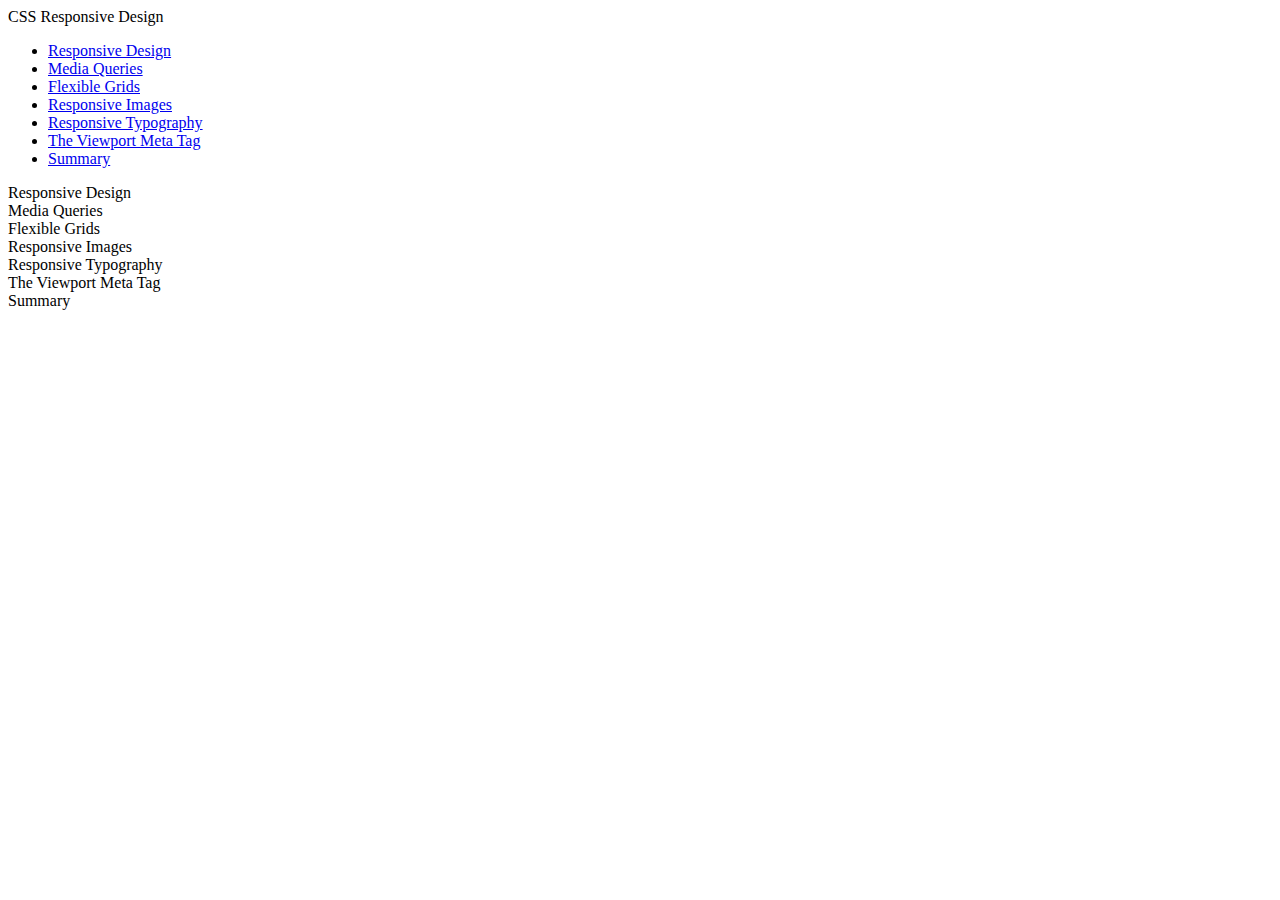
==== htdocs/index.html @ de5f857e "Initial commit" ====
<!DOCTYPE html>
<html>
<script src="https://cdn.freecodecamp.org/testable-projects-fcc/v1/bundle.js"></script>
  <body>
    <nav id="navbar">
      <header>CSS Responsive Design</header>
      <ul>
        <li><a href="#Responsive_Design">Responsive Design</a></li>
        <li><a href="#Media_Queries">Media Queries</a></li>
        <li><a href="#Flexible_Grids">Flexible Grids</a></li>
        <li><a href="#Responsive_Images">Responsive Images</a></li>
        <li><a href="#Responsive_Typography">Responsive Typography</a></li>
        <li><a href="#The_Viewport_Meta_Tag">The Viewport Meta Tag</a></li>
        <li><a href="#Summary">Summary</a></li>
      </ul>
    </nav>
    <main id="main-doc">
      <section class="main-section">
        <header id="Responsive_Design">Responsive Design</header>
      </section>
      <section class="main-section">
        <header id="Media_Queries">Media Queries</header>
      </section>
      <section class="main-section">
        <header id="Flexible_Grids">Flexible Grids</header>
      </section>
      <section class="main-section">
        <header id="Responsive_Images">Responsive Images</header>
      </section>
      <section class="main-section">
        <header id="Responsive_Typography">Responsive Typography</header>
      </section>
      <section class="main-section">
        <header id="The_Viewport_Meta_Tag">The Viewport Meta Tag</header>
      </section>
      <section class="main-section">
        <header id="Summary">Summary</header>
      </section>
    </main>
  </body>
</html>
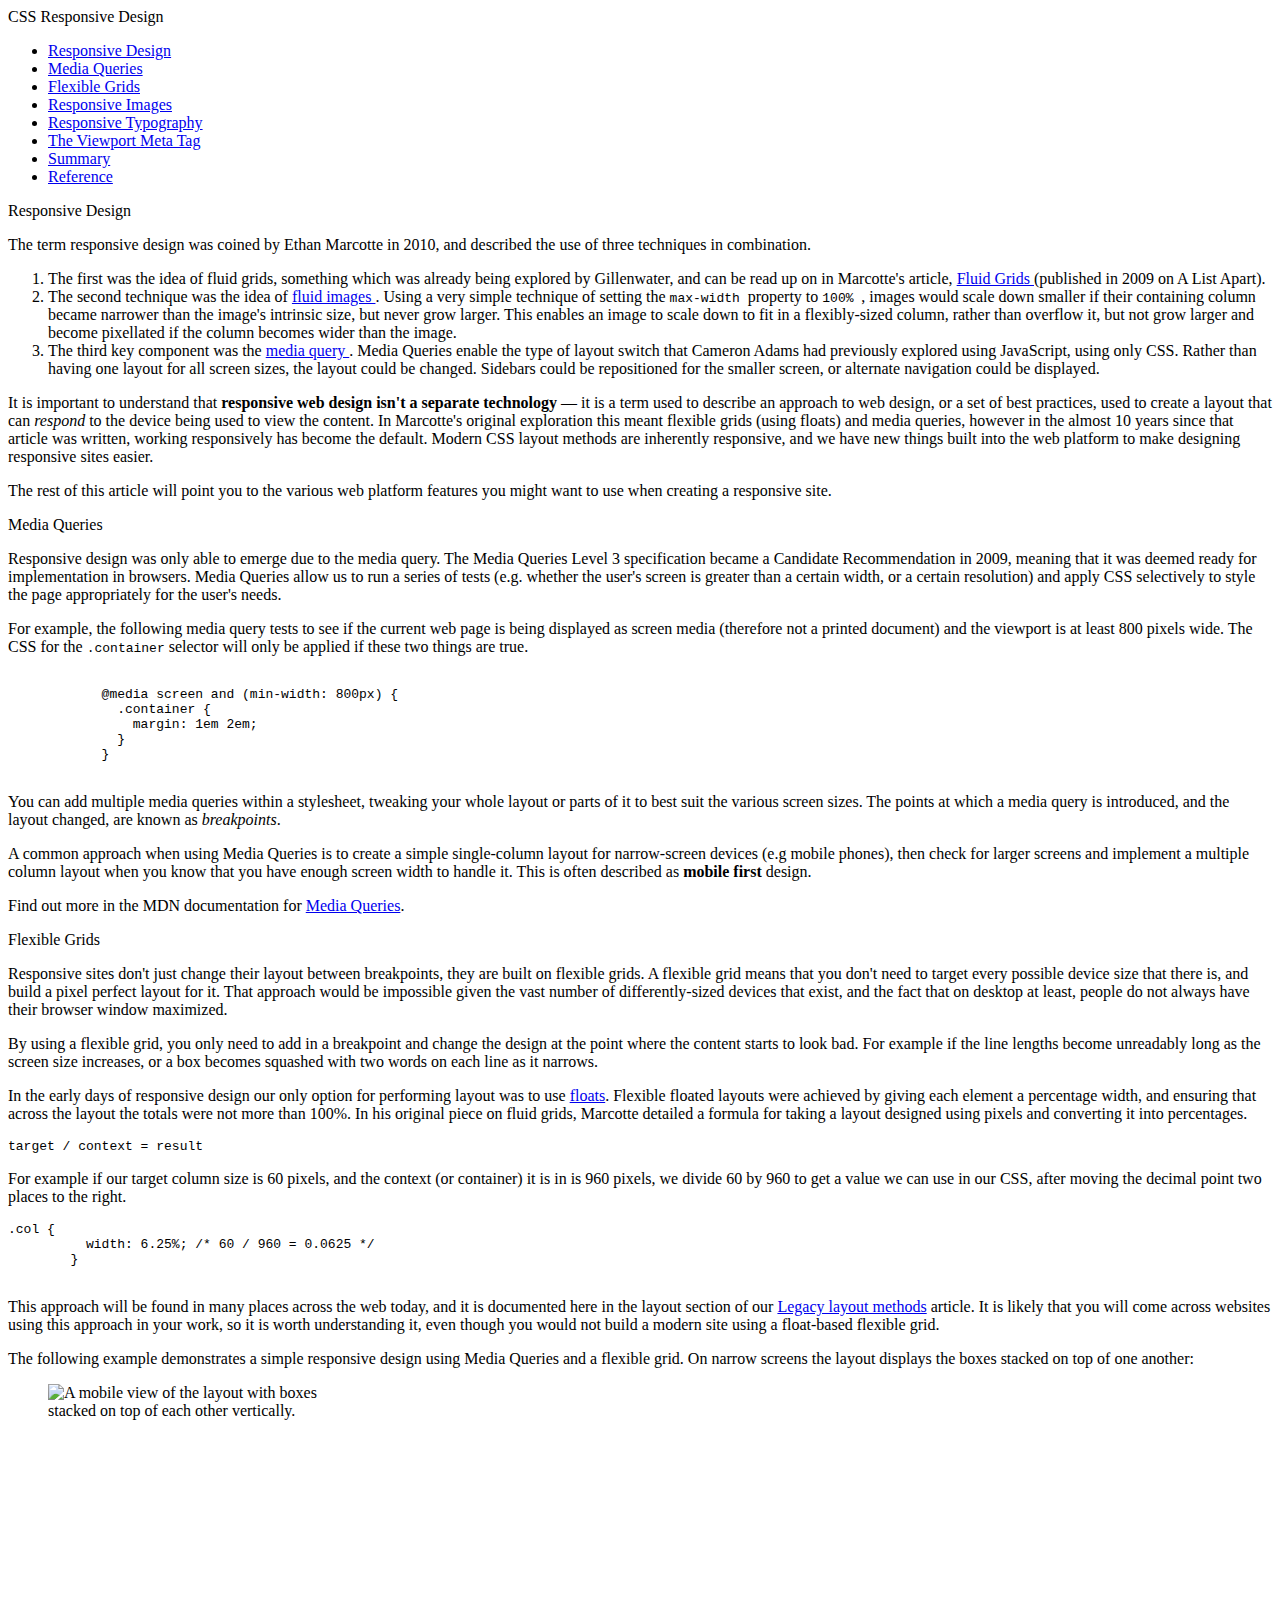
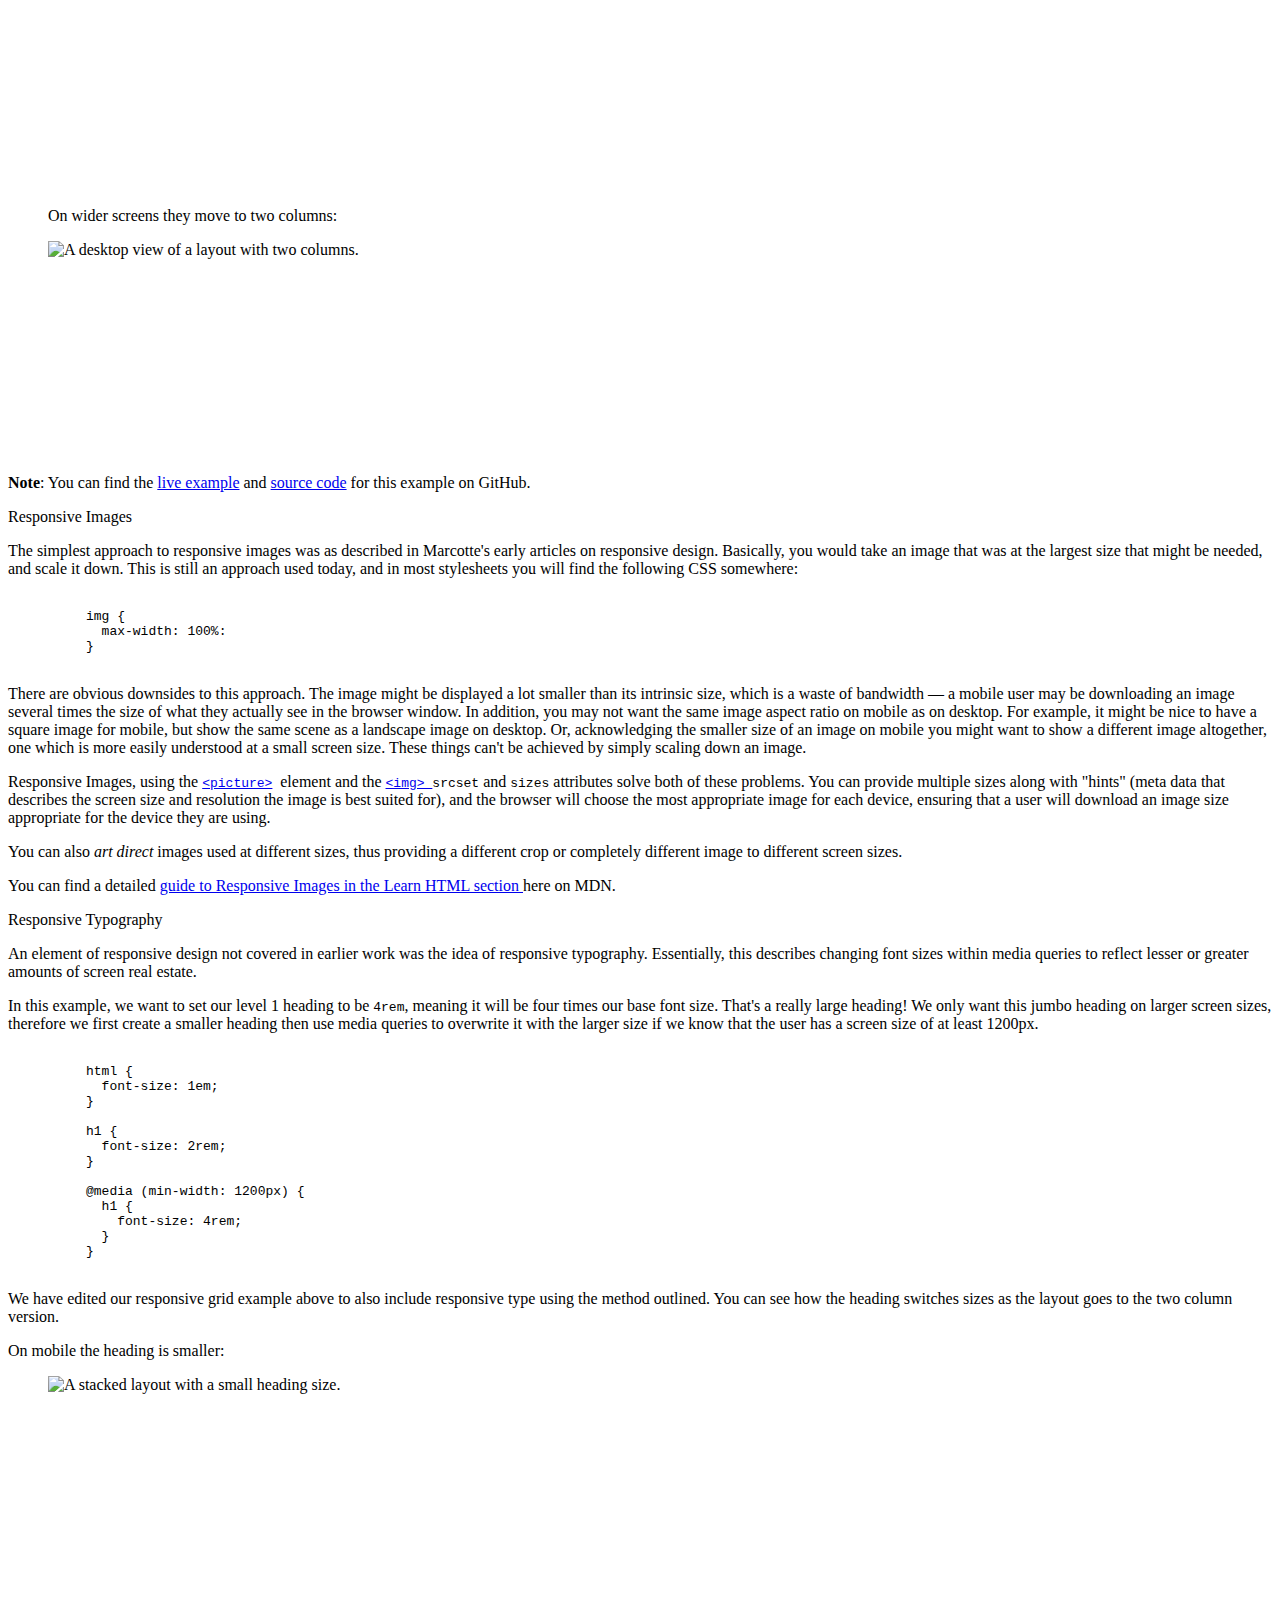
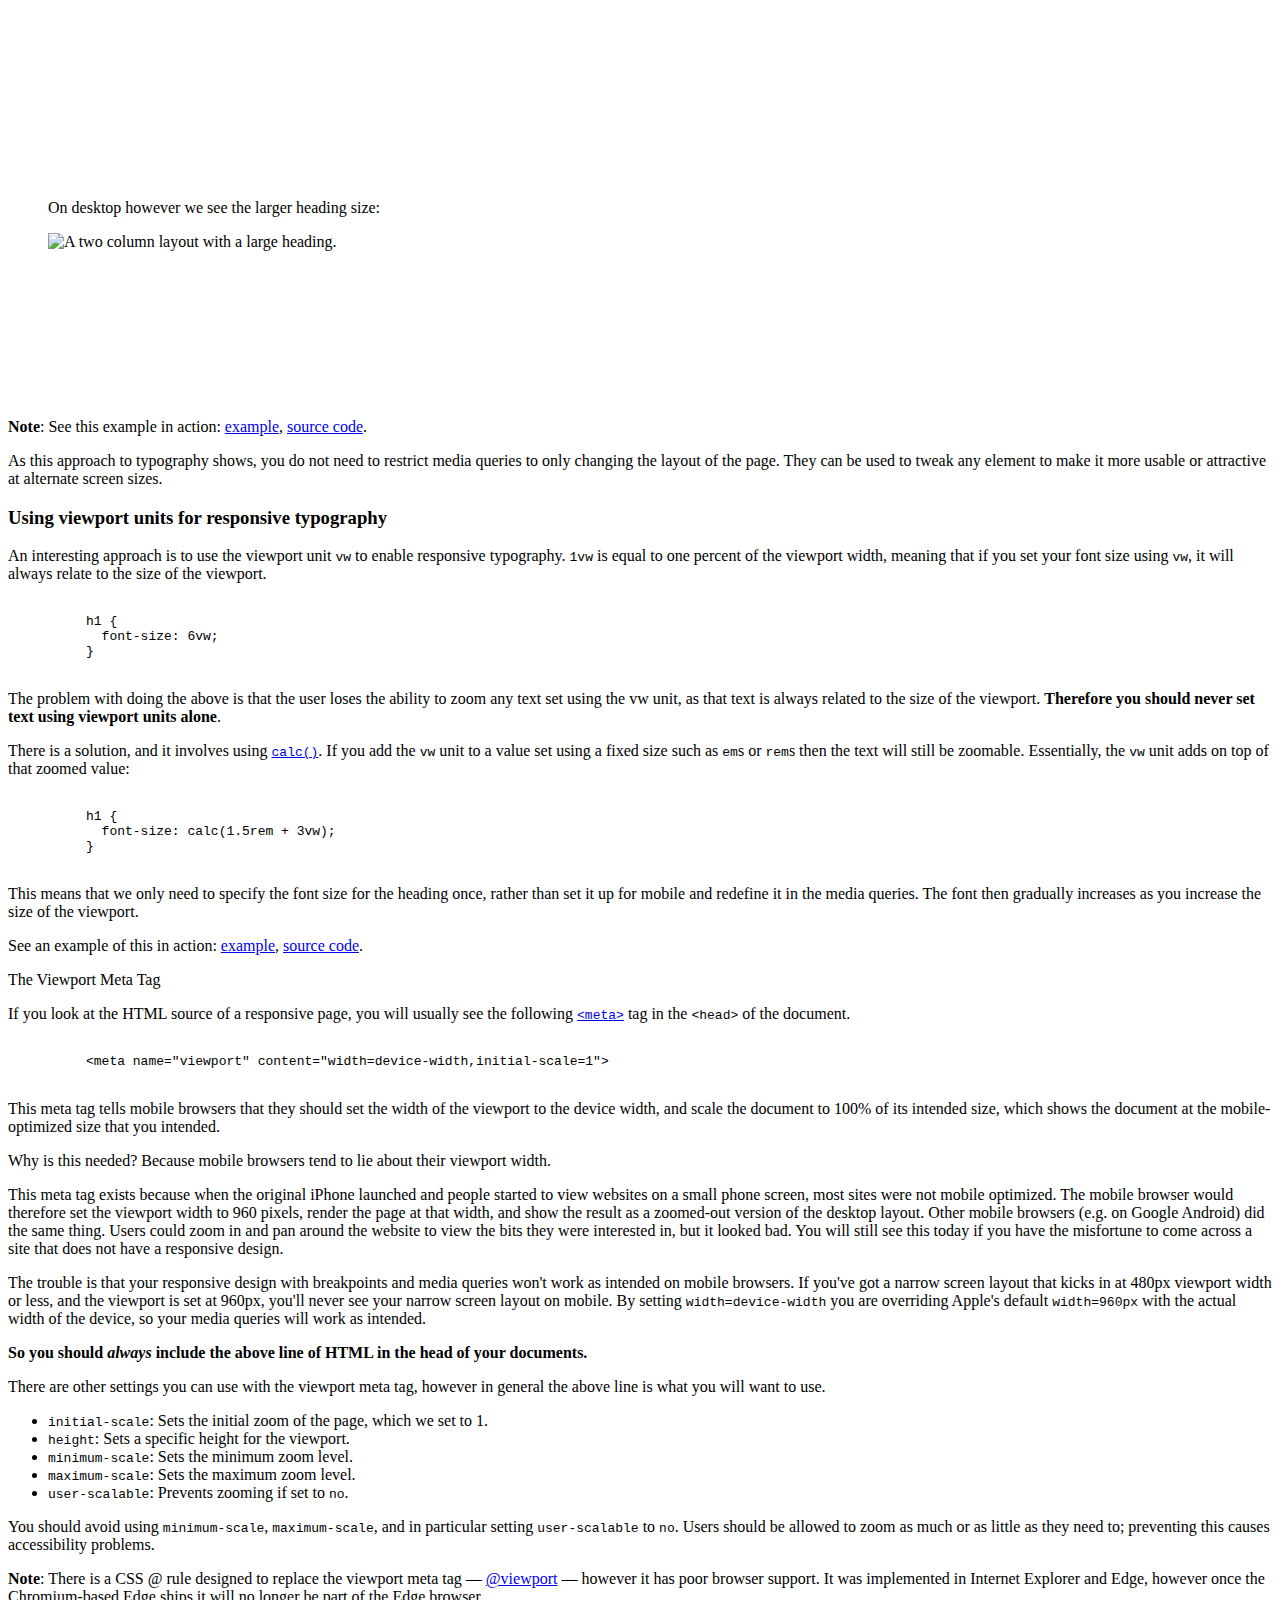
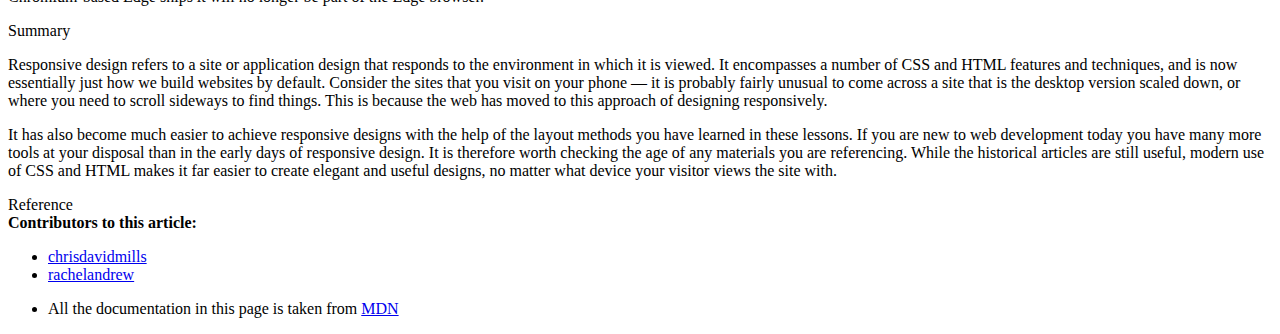
==== commit 0c8f315c: "Added class nav-link to the navigation bar links" ====
--- a/htdocs/index.html
+++ b/htdocs/index.html
@@ -1,40 +1,546 @@
 <!DOCTYPE html>
 <html>
-<script src="https://cdn.freecodecamp.org/testable-projects-fcc/v1/bundle.js"></script>
-  <body>
-    <nav id="navbar">
-      <header>CSS Responsive Design</header>
-      <ul>
-        <li><a href="#Responsive_Design">Responsive Design</a></li>
-        <li><a href="#Media_Queries">Media Queries</a></li>
-        <li><a href="#Flexible_Grids">Flexible Grids</a></li>
-        <li><a href="#Responsive_Images">Responsive Images</a></li>
-        <li><a href="#Responsive_Typography">Responsive Typography</a></li>
-        <li><a href="#The_Viewport_Meta_Tag">The Viewport Meta Tag</a></li>
-        <li><a href="#Summary">Summary</a></li>
-      </ul>
+<head>
+  <meta charset="utf-8">
+  <meta name="viewport" content="width=device-width,initial-scale=1">
+  <title>Responsive Design with CSS</title>
+</head>
+<script 
+  src="https://cdn.freecodecamp.org/testable-projects-fcc/v1/bundle.js">
+</script>
+<body>
+  <nav id="navbar">
+    <header>CSS Responsive Design</header>
+    <ul>
+      <li>
+        <a class="nav-link" href="#Responsive_Design">Responsive Design</a>
+      </li>
+      <li>
+        <a class="nav-link" href="#Media_Queries">Media Queries</a>
+      </li>
+      <li>
+        <a class="nav-link" href="#Flexible_Grids">Flexible Grids</a>
+      </li>
+      <li>
+        <a class="nav-link" href="#Responsive_Images">Responsive Images</a>
+      </li>
+      <li>
+        <a class="nav-link" href="#Responsive_Typography">Responsive Typography</a>
+      </li>
+      <li>
+        <a class="nav-link" href="#The_Viewport_Meta_Tag">The Viewport Meta Tag</a>
+      </li>
+      <li>
+        <a class="nav-link" href="#Summary">Summary</a>
+      </li>
+      <li>
+        <a class="nav-link" href="#Reference">Reference</a>
+      </li>
+    </ul>
     </nav>
     <main id="main-doc">
-      <section class="main-section">
-        <header id="Responsive_Design">Responsive Design</header>
-      </section>
-      <section class="main-section">
-        <header id="Media_Queries">Media Queries</header>
-      </section>
-      <section class="main-section">
-        <header id="Flexible_Grids">Flexible Grids</header>
-      </section>
-      <section class="main-section">
-        <header id="Responsive_Images">Responsive Images</header>
-      </section>
-      <section class="main-section">
-        <header id="Responsive_Typography">Responsive Typography</header>
-      </section>
-      <section class="main-section">
-        <header id="The_Viewport_Meta_Tag">The Viewport Meta Tag</header>
-      </section>
-      <section class="main-section">
-        <header id="Summary">Summary</header>
+      <section  id="Responsive_Design" class="main-section">
+        <header>Responsive Design</header>
+        <p>
+          The term responsive design was coined by Ethan Marcotte in 2010, 
+          and described the use of three techniques in combination.
+        </p>
+        <ol>
+          <li>
+            The first was the idea of fluid grids, something which was 
+            already being explored by Gillenwater, and can be read up on in 
+            Marcotte's article, 
+            <a href="https://alistapart.com/article/fluidgrids/" 
+              target="_blank">
+              Fluid Grids
+            </a> (published in 2009 on A List Apart).
+          </li>
+          <li>
+            The second technique was the idea of 
+            <a href="http://unstoppablerobotninja.com/entry/fluid-images" 
+              target="_blank">
+              fluid images
+            </a>. Using a very simple technique of setting the 
+            <code>
+              max-width
+            </code> property to 
+            <code>
+              100%
+            </code>, images would scale down smaller if their containing 
+            column became narrower than the image's intrinsic size, but 
+            never grow larger. This enables an image to scale down to fit 
+            in a flexibly-sized column, rather than overflow it, but not 
+            grow larger and become pixellated if the column becomes wider 
+            than the image.
+          </li>
+          <li>
+            The third key component was the 
+            <a href="/en-US/docs/Web/CSS/Media_Queries" target="_blank">
+              media query
+            </a>. 
+            Media Queries enable the type of layout switch that Cameron 
+            Adams had previously explored using JavaScript, using only CSS. 
+            Rather than having one layout for all screen sizes, the layout 
+            could be changed. Sidebars could be repositioned for the smaller 
+            screen, or alternate navigation could be displayed.
+          </li>
+        </ol>
+        <p>
+          It is important to understand that <strong>responsive web design 
+          isn't a separate technology</strong> — it is a term used to 
+          describe an approach to web design, or a set of best practices, 
+          used to create a layout that can <em>respond</em> to the device 
+          being used to view the content. In Marcotte's original exploration 
+          this meant flexible grids (using floats) and media queries, 
+          however in the almost 10 years since that article was written, 
+          working responsively has become the default. Modern CSS layout 
+          methods are inherently responsive, and we have new things built 
+          into the web platform to make designing responsive sites easier.
+        </p>
+        <p>
+          The rest of this article will point you to the various web 
+          platform features you might want to use when creating a 
+          responsive site.
+        </p>
+      </section>
+      <section id="Media_Queries" class="main-section">
+        <header>Media Queries</header>
+        <p>
+          Responsive design was only able to emerge due to the media query. 
+          The Media Queries Level 3 specification became a Candidate 
+          Recommendation in 2009, meaning that it was deemed ready for 
+          implementation in browsers. Media Queries allow us to run a series 
+          of tests (e.g. whether the user's screen is greater than a certain 
+          width, or a certain resolution) and apply CSS selectively to 
+          style the page appropriately for the user's needs.
+        </p>
+        <p>
+          For example, the following media query tests to see if the current 
+          web page is being displayed as screen media (therefore not a 
+          printed document) and the viewport is at least 800 pixels wide. 
+          The CSS for the <code>.container</code> selector will only be 
+          applied if these two things are true.
+        </p>
+        <p>
+            <pre class="brush: css"><code>
+            @media screen and (min-width: 800px) {
+              .container {
+                margin: 1em 2em;
+              }
+            }
+          </code></pre>
+        </p>
+        <p>
+          You can add multiple media queries within a stylesheet, tweaking 
+          your whole layout or parts of it to best suit the various screen 
+          sizes. The points at which a media query is introduced, and the 
+          layout changed, are known as <em>breakpoints</em>.
+        </p>
+        <p>
+          A common approach when using Media Queries is to create a simple 
+          single-column layout for narrow-screen devices (e.g mobile phones), 
+          then check for larger screens and implement a multiple column layout 
+          when you know that you have enough screen width to handle it. This 
+          is often described as <strong>mobile first</strong> design.
+        </p>
+        <p>
+          Find out more in the MDN documentation for 
+          <a href="/en-US/docs/Web/CSS/Media_Queries">Media Queries</a>.
+        </p>
+      </section>
+      <section id="Flexible_Grids" class="main-section">
+        <header>Flexible Grids</header>
+        <p>
+          Responsive sites don't just change their layout between breakpoints, 
+          they are built on flexible grids. A flexible grid means that you 
+          don't need to target every possible device size that there is, and 
+          build a pixel perfect layout for it. That approach would be 
+          impossible given the vast number of differently-sized devices that 
+          exist, and the fact that on desktop at least, people do not always 
+          have their browser window maximized.
+        </p>
+        <p>
+          By using a flexible grid, you only need to add in a breakpoint and 
+          change the design at the point where the content starts to look bad. 
+          For example if the line lengths become unreadably long as the screen 
+          size increases, or a box becomes squashed with two words on each line 
+          as it narrows.
+        </p>
+        <p>
+          In the early days of responsive design our only option for performing 
+          layout was to use <a href="/en-US/docs/Learn/CSS/CSS_layout/Floats">
+          floats</a>. Flexible floated layouts were achieved by giving each 
+          element a percentage width, and ensuring that across the layout the 
+          totals were not more than 100%. In his original piece on fluid grids, 
+          Marcotte detailed a formula for taking a layout designed using pixels 
+          and converting it into percentages.
+        </p>
+        <pre><code>target / context = result</code></pre>
+        
+        <p>
+          For example if our target column size is 60 pixels, and the context 
+          (or container) it is in is 960 pixels, we divide 60 by 960 to get a 
+          value we can use in our CSS, after moving the decimal point two 
+          places to the right.
+        </p>
+        <pre class="brush: css"><code>.col { 
+          width: 6.25%; /* 60 / 960 = 0.0625 */ 
+        }</code>
+        </pre>
+        <p>
+          This approach will be found in many places across the web today, and 
+          it is documented here in the layout section of our 
+          <a href="/en-US/docs/Learn/CSS/CSS_layout/Legacy_Layout_Methods">
+          Legacy layout methods</a> article. It is likely that you will come 
+          across websites using this approach in your work, so it is worth 
+          understanding it, even though you would not build a modern site 
+          using a float-based flexible grid.
+        </p>
+        <p>
+          The following example demonstrates a simple responsive design using 
+          Media Queries and a flexible grid. On narrow screens the layout 
+          displays the boxes stacked on top of one another:
+        </p>
+        <figure>
+          <img 
+            alt="A mobile view of the layout with boxes stacked on 
+            top of each other vertically." 
+            src="https://mdn.mozillademos.org/files/16836/mdn-rwd-mobile.png" 
+            style="display: block; height: 407px; width: 300px;">
+            <p>
+              On wider screens they move to two columns:
+            </p>
+            <figcaption></figcaption>
+        </figure>
+        <figure>
+          <img 
+            alt="A desktop view of a layout with two columns." 
+            src="https://mdn.mozillademos.org/files/16837/mdn-rwd-desktop.png" 
+            style="display: block; height: 217px; width: 600px;">
+          <figcaption></figcaption>
+        </figure>
+        <div class="blockIndicator note">
+          <p>
+            <strong>Note</strong>: You can find the 
+            <a class="external" 
+              href="https://mdn.github.io/css-examples/learn/rwd/float-based-rwd.html" 
+              target="_blank">live example</a> and 
+            <a class="external" 
+              href="https://github.com/mdn/css-examples/blob/master/learn/rwd/float-based-rwd.html" 
+              target="_blank">source code</a> for this example on GitHub.
+          </p>
+        </div>
+      </section>
+      <section id="Responsive_Images" class="main-section">
+        <header>Responsive Images</header>
+        <p>
+          The simplest approach to responsive images was as described in 
+          Marcotte's early articles on responsive design. Basically, you 
+          would take an image that was at the largest size that might be 
+          needed, and scale it down. This is still an approach used today, 
+          and in most stylesheets you will find the following CSS somewhere:
+        </p>
+        <pre class="brush: css"><code>
+          img {
+            max-width: 100%:
+          } 
+        </code></pre>
+        <p>
+          There are obvious downsides to this approach. The image might be 
+          displayed a lot smaller than its intrinsic size, which is a waste of 
+          bandwidth — a mobile user may be downloading an image several times 
+          the size of what they actually see in the browser window. In 
+          addition, you may not want the same image aspect ratio on mobile as 
+          on desktop. For example, it might be nice to have a square image for 
+          mobile, but show the same scene as a landscape image on desktop. Or, 
+          acknowledging the smaller size of an image on mobile you might want 
+          to show a different image altogether, one which is more easily 
+          understood at a small screen size. These things can't be achieved by 
+          simply scaling down an image.
+        </p>
+        <p>Responsive Images, using the 
+          <code><a href="/en-US/docs/Web/HTML/Element/picture">
+            &lt;picture&gt;</a>
+          </code> element and the 
+          <code>
+            <a href="/en-US/docs/Web/HTML/Element/img">
+              &lt;img&gt;
+            </a>
+          </code> <code>srcset</code> and <code>sizes</code> attributes solve 
+          both of these problems. You can provide multiple sizes along with 
+          "hints" (meta data that describes the screen size and resolution the 
+          image is best suited for), and the browser will choose the most 
+          appropriate image for each device, ensuring that a user will 
+          download an image size appropriate for the device they are using.
+        </p>
+        <p>
+          You can also <em>art direct</em> images used at different sizes, 
+          thus providing a different crop or completely different image to 
+          different screen sizes.
+        </p>
+        <p>You can find a detailed 
+          <a href="/en-US/docs/Learn/HTML/Multimedia_and_embedding/Responsive_images">
+            guide to Responsive Images in the Learn HTML section
+          </a> here on MDN.
+        </p>
+      </section>
+      <section id="Responsive_Typography" class="main-section">
+        <header>Responsive Typography</header>
+        <p>
+          An element of responsive design not covered in earlier work was the 
+          idea of responsive typography. Essentially, this describes changing 
+          font sizes within media queries to reflect lesser or greater amounts 
+          of screen real estate.
+        </p>
+        <p>
+          In this example, we want to set our level 1 heading to be 
+          <code>4rem</code>, meaning it will be four times our base font size. 
+          That's a really large heading! We only want this jumbo heading on 
+          larger screen sizes, therefore we first create a smaller heading 
+          then use media queries to overwrite it with the larger size if we 
+          know that the user has a screen size of at least 1200px.
+        </p>
+        <pre class="brush: css"><code>
+          html { 
+            font-size: 1em; 
+          }
+        
+          h1 { 
+            font-size: 2rem; 
+          } 
+        
+          @media (min-width: 1200px) { 
+            h1 {
+              font-size: 4rem; 
+            }
+          } 
+        </code></pre>
+        <p>
+          We have edited our responsive grid example above to also include 
+          responsive type using the method outlined. You can see how the 
+          heading switches sizes as the layout goes to the two column 
+          version.
+        </p>
+        <p>
+          On mobile the heading is smaller:
+        </p>
+        <figure>
+          <img 
+            alt="A stacked layout with a small heading size." 
+            src="https://mdn.mozillademos.org/files/16838/mdn-rwd-font-mobile.png" 
+            style="display: block; height: 407px; width: 300px;">
+            <p>
+              On desktop however we see the larger heading size:
+            </p>
+            <figcaption></figcaption>
+        </figure>        
+        <figure>
+          <img 
+            alt="A two column layout with a large heading." 
+            src="https://mdn.mozillademos.org/files/16839/mdn-rwd-font-desktop.png" 
+            style="display: block; height: 169px; width: 600px;">
+            <figcaption></figcaption>
+        </figure>
+        <div class="blockIndicator note">
+          <p>
+            <strong>Note</strong>: See this example in action: <a class="external" 
+            href="https://mdn.github.io/css-examples/learn/rwd/type-rwd.html" 
+            rel="noopener">example</a>, <a class="external" 
+            href="https://github.com/mdn/css-examples/blob/master/learn/rwd/type-rwd.html" 
+            rel="noopener">source code</a>.
+          </p>
+        </div>
+        <p>
+          As this approach to typography shows, you do not need to restrict 
+          media queries to only changing the layout of the page. They can be 
+          used to tweak any element to make it more usable or attractive at 
+          alternate screen sizes.
+        </p>
+        <h3 id="Using_viewport_units_for_responsive_typography">
+          Using viewport units for responsive typography
+        </h3>
+        <p>
+          An interesting approach is to use the viewport unit <code>vw</code> 
+          to enable responsive typography. <code>1vw</code> is equal to one 
+          percent of the viewport width, meaning that if you set your font 
+          size using <code>vw</code>, it will always relate to the size of the 
+          viewport.
+        </p>
+        <pre class="brush: css"><code> 
+          h1 {
+            font-size: 6vw;
+          }
+        </code></pre>
+        <p>
+          The problem with doing the above is that the user loses the ability 
+          to zoom any text set using the vw unit, as that text is always 
+          related to the size of the viewport. <strong>Therefore you should 
+          never set text using viewport units alone</strong>.
+        </p>        
+        <p>
+          There is a solution, and it involves using <code>
+          <a href="/en-US/docs/Web/CSS/calc">calc()</a></code>. If you add 
+          the <code>vw</code> unit to a value set using a fixed size such as 
+          <code>em</code>s or <code>rem</code>s then the text will still be 
+          zoomable. Essentially, the <code>vw</code> unit adds on top of that 
+          zoomed value:
+        </p>
+        <pre class="brush: css"><code>
+          h1 {
+            font-size: calc(1.5rem + 3vw);
+          }
+        </code></pre>
+        <p>
+          This means that we only need to specify the font size for the 
+          heading once, rather than set it up for mobile and redefine it in 
+          the media queries. The font then gradually increases as you increase 
+          the size of the viewport.
+        </p>
+        <div class="blockIndicator note">
+          <p>
+            See an example of this in action: <a class="external" 
+            href="https://mdn.github.io/css-examples/learn/rwd/type-vw.html" 
+            rel="noopener">example</a>, <a class="external" 
+            href="https://github.com/mdn/css-examples/blob/master/learn/rwd/type-vw.html" 
+            rel="noopener">source code</a>.
+          </p>
+        </div>
+      </section>
+      <section id="The_Viewport_Meta_Tag" class="main-section">
+        <header>The Viewport Meta Tag</header>
+        <p>
+          If you look at the HTML source of a responsive page, you will 
+          usually see the following <a 
+          href="/en-US/docs/Web/HTML/Element/meta" title="The HTML &lt;meta> 
+          element represents metadata that cannot be represented by other HTML 
+          meta-related elements, like &lt;base>, &lt;link>, &lt;script>, 
+          &lt;style> or &lt;title>."><code>&lt;meta&gt;</code></a> tag in the 
+          <code>&lt;head&gt;</code> of the document.
+        </p>
+        <pre class="brush: html"><code>
+          &lt;meta name="viewport" content="width=device-width,initial-scale=1"&gt;
+        </code></pre>
+        <p>
+          This meta tag tells mobile browsers that they should set the width 
+          of the viewport to the device width, and scale the document to 100% 
+          of its intended size, which shows the document at the mobile-
+          optimized size that you intended.
+        </p>
+        <p>
+          Why is this needed? Because mobile browsers tend to lie about their 
+          viewport width.
+        </p>
+        <p>
+          This meta tag exists because when the original iPhone launched and 
+          people started to view websites on a small phone screen, most sites 
+          were not mobile optimized. The mobile browser would therefore set 
+          the viewport width to 960 pixels, render the page at that width, and 
+          show the result as a zoomed-out version of the desktop layout. Other 
+          mobile browsers (e.g. on Google Android) did the same thing. Users 
+          could zoom in and pan around the website to view the bits they were 
+          interested in, but it looked bad. You will still see this today if 
+          you have the misfortune to come across a site that does not have a 
+          responsive design.
+        </p>
+        <p>
+          The trouble is that your responsive design with breakpoints and 
+          media queries won't work as intended on mobile browsers. If 
+          you've got a narrow screen layout that kicks in at 480px viewport 
+          width or less, and the viewport is set at 960px, you'll never see 
+          your narrow screen layout on mobile. By setting 
+          <code>width=device-width</code> you are overriding Apple's default 
+          <code>width=960px</code> with the actual width of the device, so 
+          your media queries will work as intended.
+        </p>
+        <p>
+          <strong>So you should <em>always</em> include the above line of HTML 
+          in the head of your documents.</strong>
+        </p>
+        <p>
+          There are other settings you can use with the viewport meta tag, 
+          however in general the above line is what you will want to use.
+        </p>
+        <ul>
+          <li>
+            <code>initial-scale</code>: Sets the initial zoom of the page, 
+            which we set to 1.
+          </li>
+          <li>
+            <code>height</code>: Sets a specific height for the viewport.
+          </li>
+          <li>
+            <code>minimum-scale</code>: Sets the minimum zoom level.
+          </li>
+          <li>
+            <code>maximum-scale</code>: Sets the maximum zoom level.
+          </li>
+          <li>
+            <code>user-scalable</code>: Prevents zooming if set to 
+            <code>no</code>.
+          </li>
+        </ul>
+        <p>
+          You should avoid using <code>minimum-scale</code>, 
+          <code>maximum-scale</code>, and in particular setting 
+          <code>user-scalable</code> to <code>no</code>. Users should be 
+          allowed to zoom as much or as little as they need to; preventing 
+          this causes accessibility problems.
+        </p>
+        <div class="blockIndicator note">
+          <p>
+            <strong>Note</strong>: There is a CSS @ rule designed to replace 
+            the viewport meta tag — <a href="/en-US/docs/Web/CSS/@viewport">
+            @viewport</a> — however it has poor browser support. It was 
+            implemented in Internet Explorer and Edge, however once the 
+            Chromium-based Edge ships it will no longer be part of the Edge 
+            browser.
+          </p>
+        </div>
+      </section>
+      <section id="Summary" class="main-section">
+        <header>Summary</header>
+        <p>
+          Responsive design refers to a site or application design that 
+          responds to the environment in which it is viewed. It 
+          encompasses a number of CSS and HTML features and techniques, and is 
+          now essentially just how we build websites by default. Consider the 
+          sites that you visit on your phone — it is probably fairly unusual 
+          to come across a site that is the desktop version scaled down, or 
+          where you need to scroll sideways to find things. This is because 
+          the web has moved to this approach of designing responsively.
+        </p>
+        <p>
+          It has also become much easier to achieve responsive designs with 
+          the help of the layout methods you have learned in these lessons. 
+          If you are new to web development today you have many more tools at 
+          your disposal than in the early days of responsive design. It is 
+          therefore worth checking the age of any materials you are 
+          referencing. While the historical articles are still useful, modern 
+          use of CSS and HTML makes it far easier to create elegant and useful 
+          designs, no matter what device your visitor views the site with.
+        </p>
+      </section>
+      <section id="Reference" class="main-section">
+        <header>Reference</header>
+          <strong>Contributors to this article:</strong>
+          <ul>
+            <li>
+              <a href="/en-US/profiles/chrisdavidmills" rel="nofollow">
+              chrisdavidmills</a>
+            </li>
+            <li>
+              <a href="/en-US/profiles/rachelandrew" rel="nofollow">
+              rachelandrew</a>
+            </li>
+          </ul>
+          <ul>
+            <li>
+              All the documentation in this page is taken from
+              <a
+              href="https://developer.mozilla.org/en-US/docs/Learn/CSS/CSS_layout/Responsive_Design"
+              target="_blank">MDN</a>
+            </li>
+          </ul>
       </section>
     </main>
   </body>
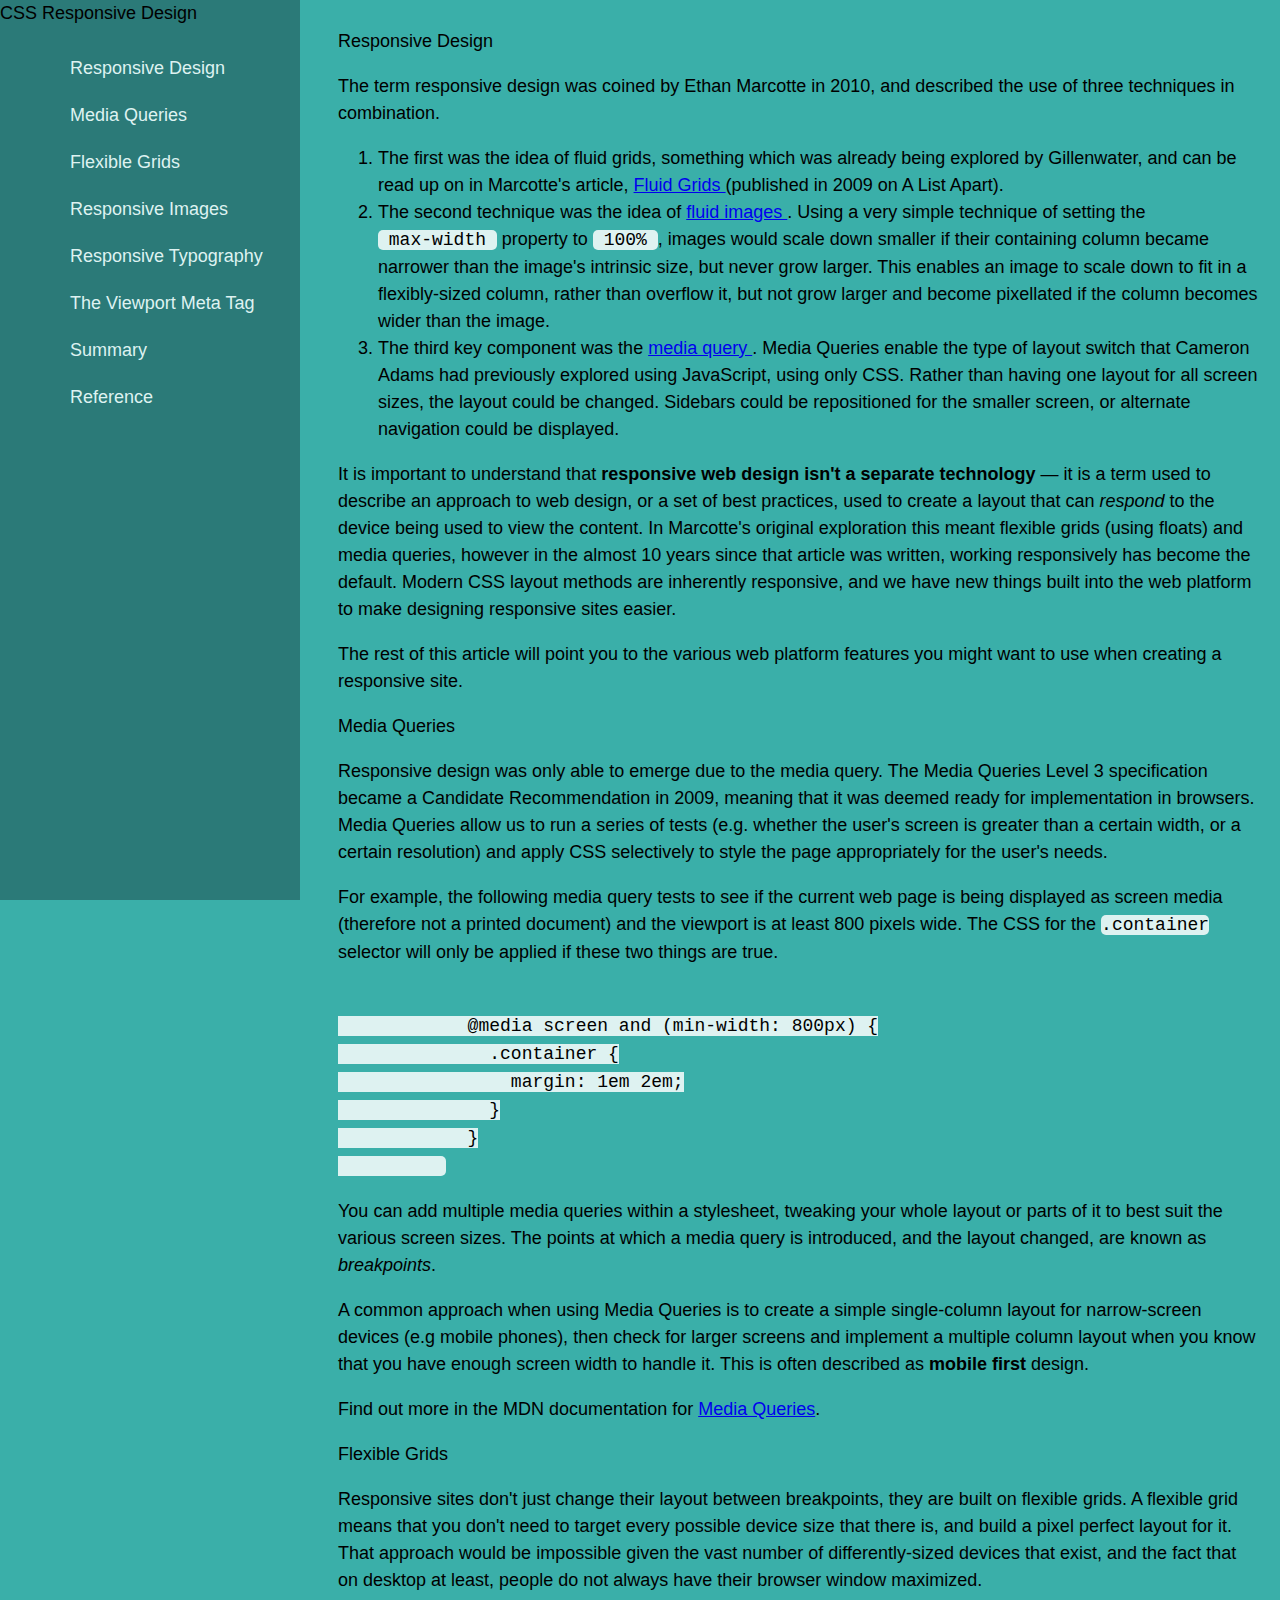
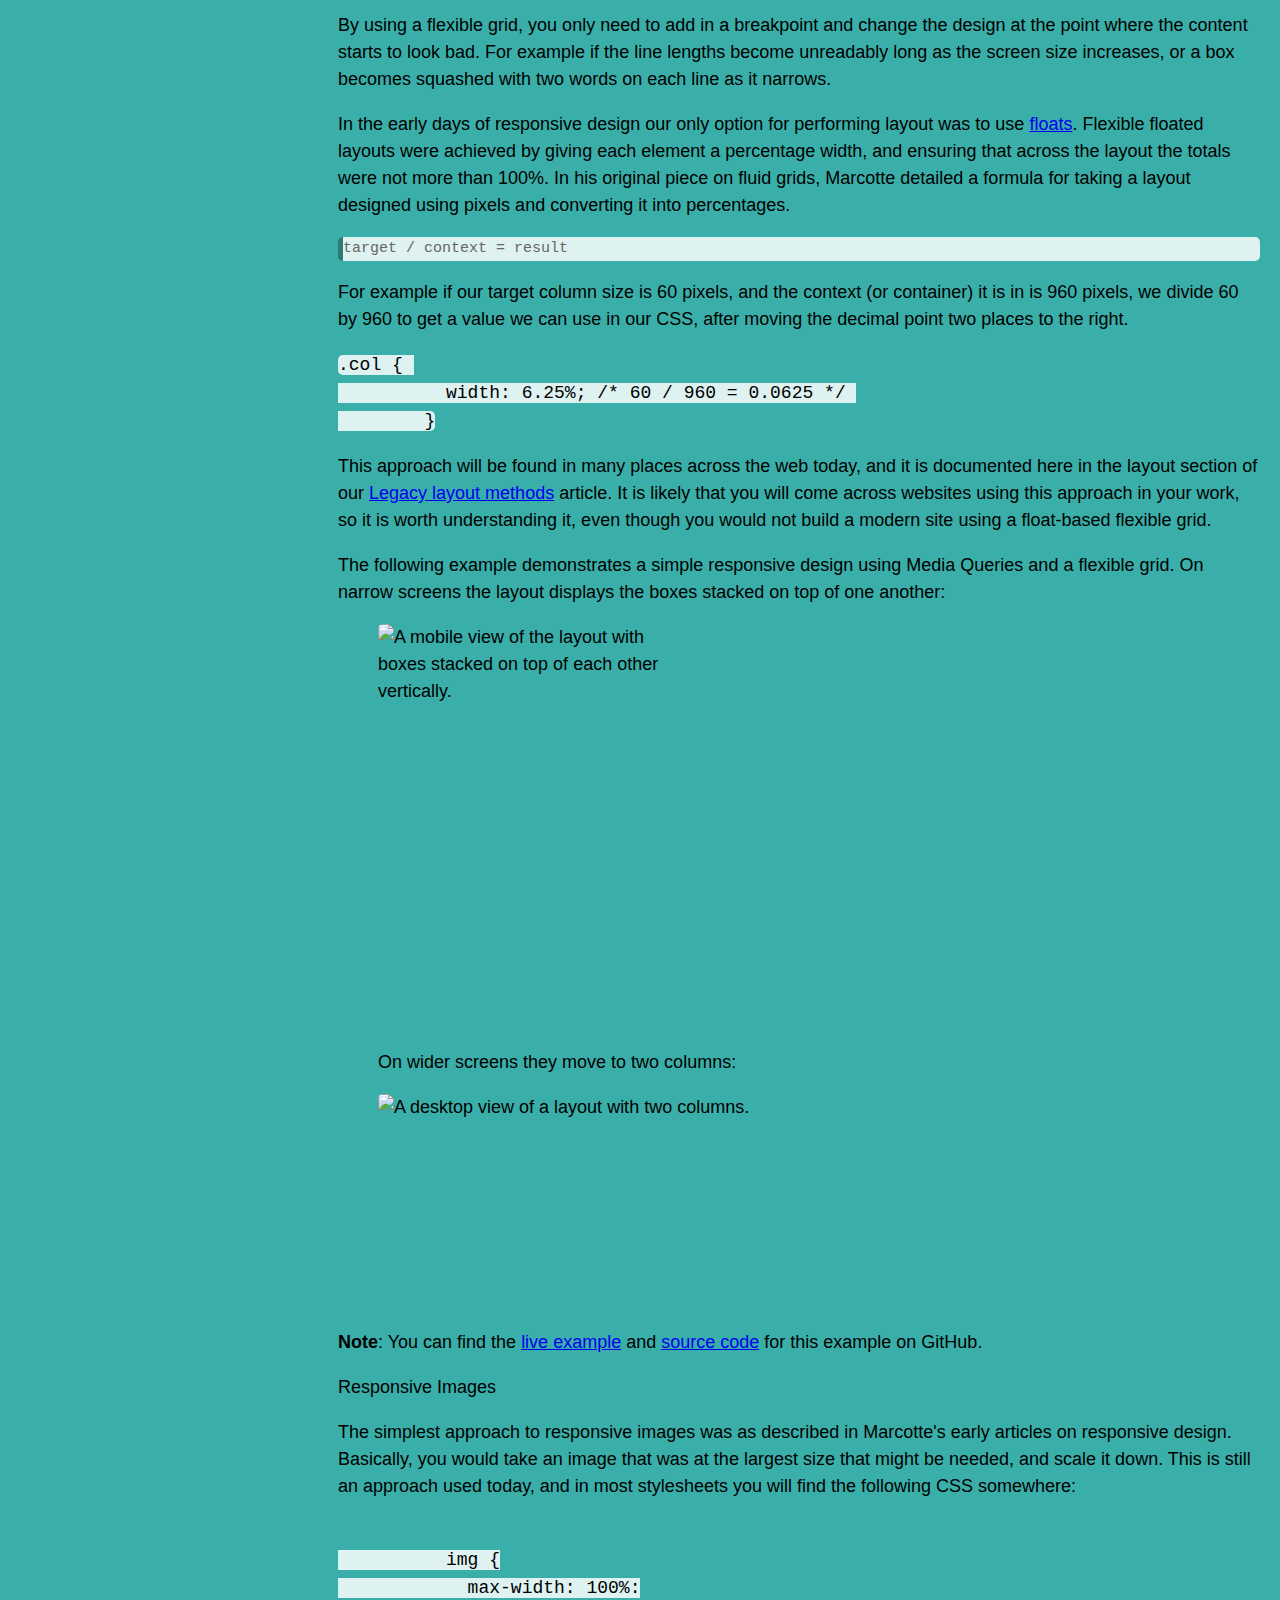
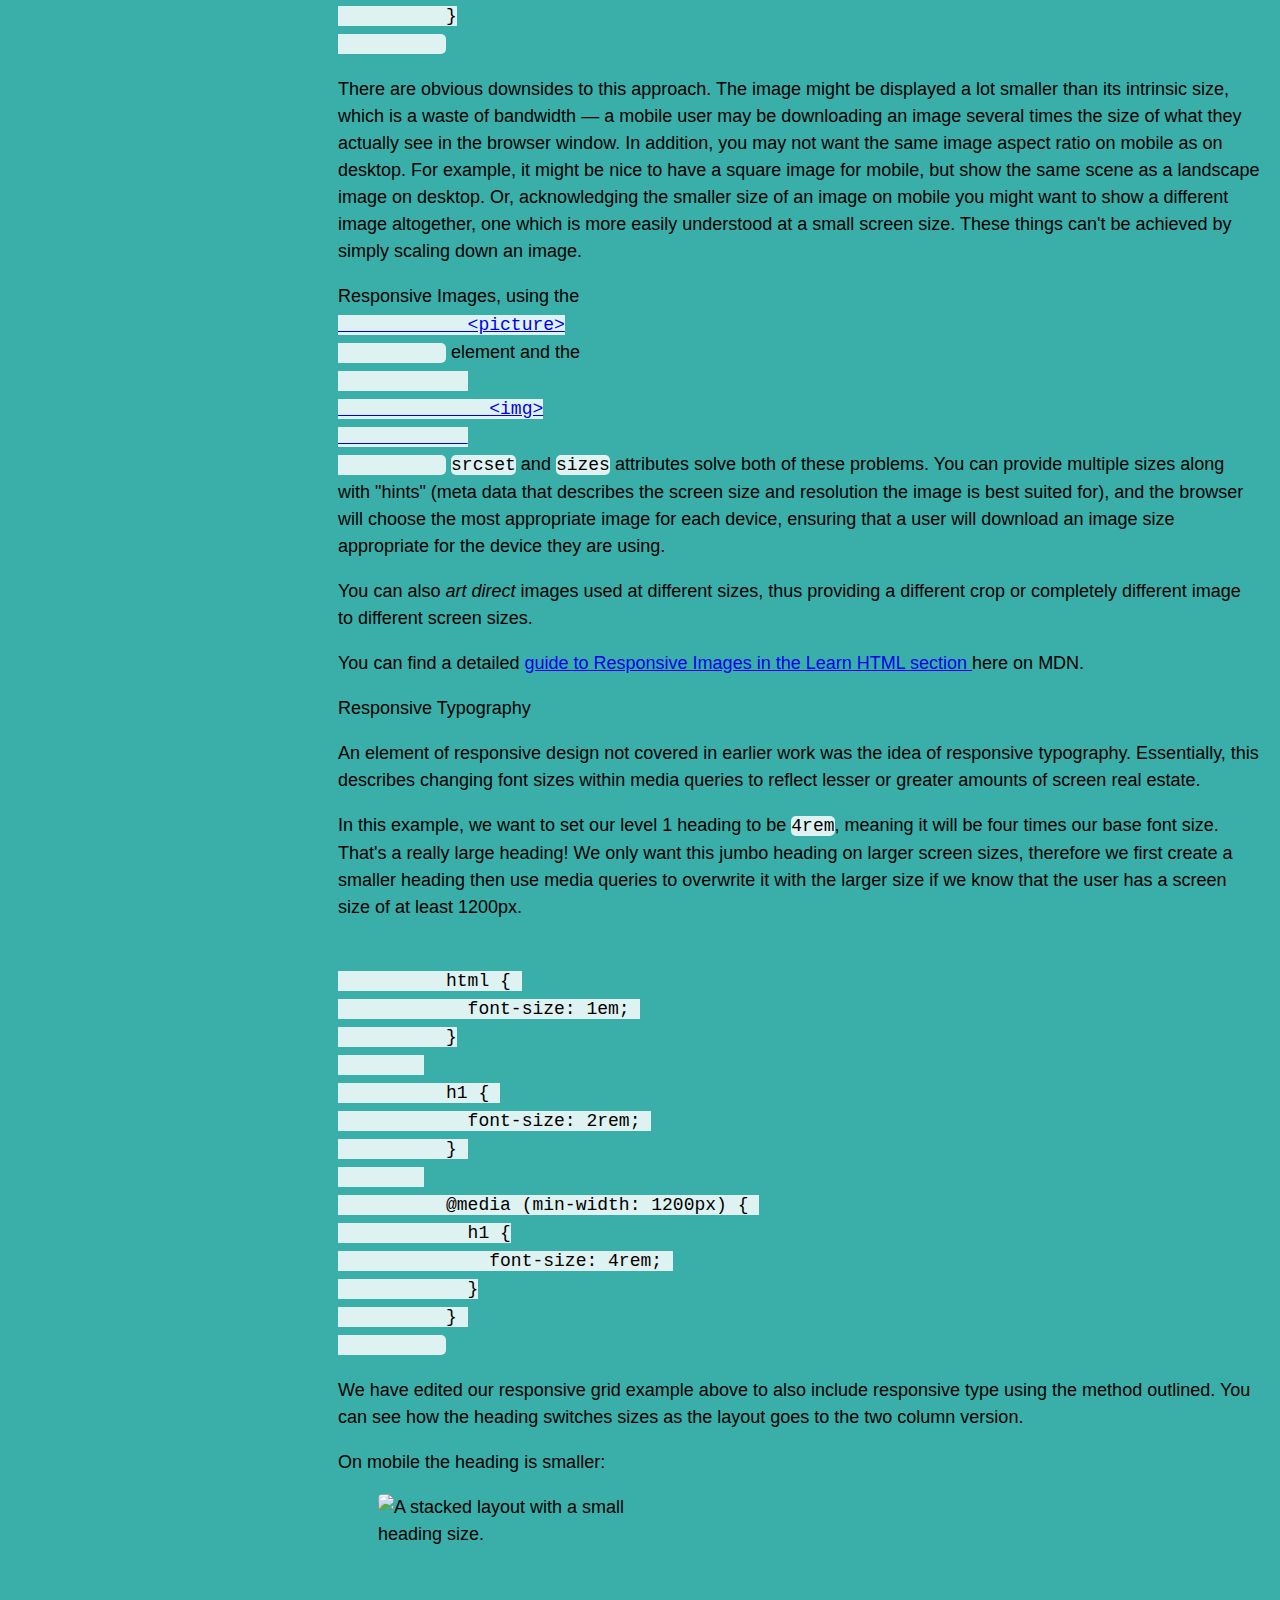
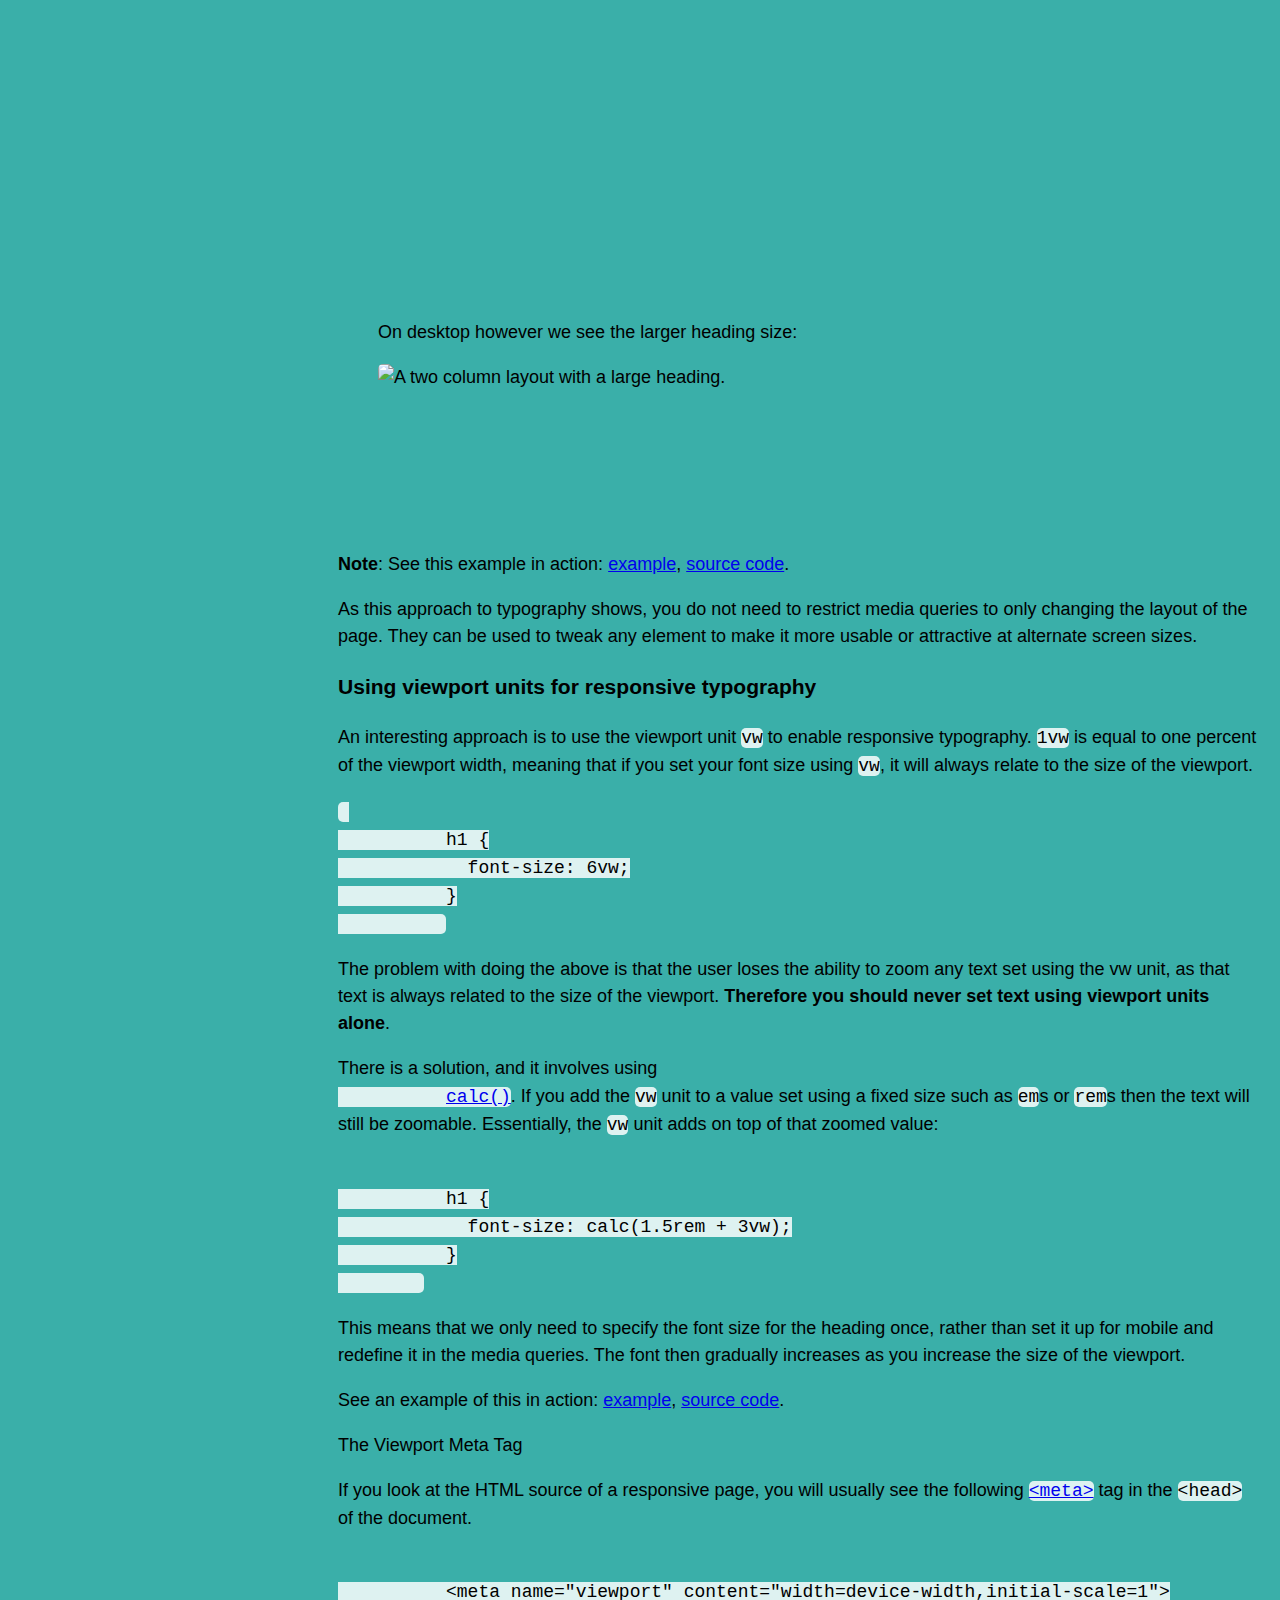
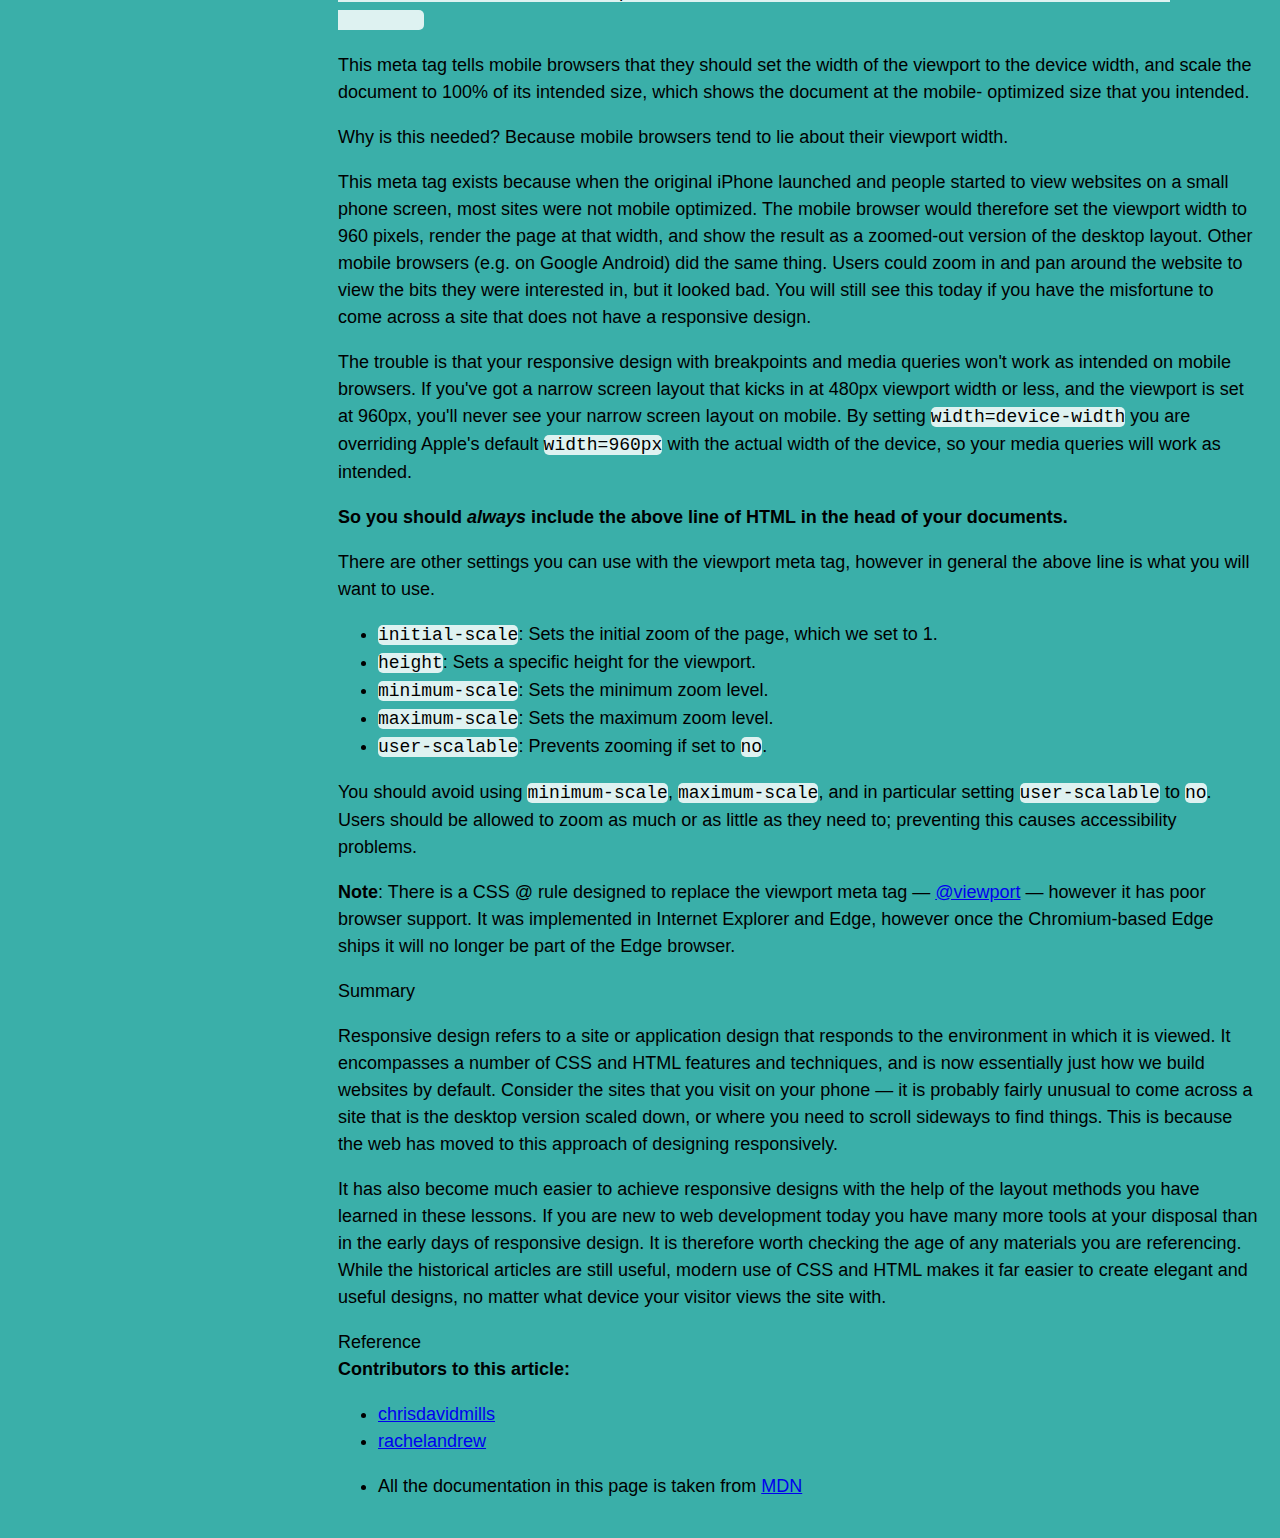
==== commit 0ea2b875: "Got the code formatting styles fixed." ====
--- a/htdocs/index.html
+++ b/htdocs/index.html
@@ -4,10 +4,11 @@
   <meta charset="utf-8">
   <meta name="viewport" content="width=device-width,initial-scale=1">
   <title>Responsive Design with CSS</title>
+  <link rel="stylesheet" href="style.css" type="text/css" />
+  <script 
+    src="https://cdn.freecodecamp.org/testable-projects-fcc/v1/bundle.js">
+  </script>
 </head>
-<script 
-  src="https://cdn.freecodecamp.org/testable-projects-fcc/v1/bundle.js">
-</script>
 <body>
   <nav id="navbar">
     <header>CSS Responsive Design</header>
@@ -61,17 +62,12 @@
               target="_blank">
               fluid images
             </a>. Using a very simple technique of setting the 
-            <code>
-              max-width
-            </code> property to 
-            <code>
-              100%
-            </code>, images would scale down smaller if their containing 
-            column became narrower than the image's intrinsic size, but 
-            never grow larger. This enables an image to scale down to fit 
-            in a flexibly-sized column, rather than overflow it, but not 
-            grow larger and become pixellated if the column becomes wider 
-            than the image.
+            <code> max-width </code> property to <code> 100% </code>, images 
+            would scale down smaller if their containing column became 
+            narrower than the image's intrinsic size, but never grow larger. 
+            This enables an image to scale down to fit in a flexibly-sized 
+            column, rather than overflow it, but not grow larger and become 
+            pixellated if the column becomes wider than the image.
           </li>
           <li>
             The third key component was the 
@@ -122,13 +118,13 @@
           applied if these two things are true.
         </p>
         <p>
-            <pre class="brush: css"><code>
+          <code>
             @media screen and (min-width: 800px) {
               .container {
                 margin: 1em 2em;
               }
             }
-          </code></pre>
+          </code>
         </p>
         <p>
           You can add multiple media queries within a stylesheet, tweaking 
@@ -183,10 +179,9 @@
           value we can use in our CSS, after moving the decimal point two 
           places to the right.
         </p>
-        <pre class="brush: css"><code>.col { 
+        <code>.col { 
           width: 6.25%; /* 60 / 960 = 0.0625 */ 
         }</code>
-        </pre>
         <p>
           This approach will be found in many places across the web today, and 
           it is documented here in the layout section of our 
@@ -240,11 +235,11 @@
           needed, and scale it down. This is still an approach used today, 
           and in most stylesheets you will find the following CSS somewhere:
         </p>
-        <pre class="brush: css"><code>
+          <code>
           img {
             max-width: 100%:
-          } 
-        </code></pre>
+          }
+          </code>
         <p>
           There are obvious downsides to this approach. The image might be 
           displayed a lot smaller than its intrinsic size, which is a waste of 
@@ -300,7 +295,7 @@
           then use media queries to overwrite it with the larger size if we 
           know that the user has a screen size of at least 1200px.
         </p>
-        <pre class="brush: css"><code>
+          <code>
           html { 
             font-size: 1em; 
           }
@@ -314,7 +309,7 @@
               font-size: 4rem; 
             }
           } 
-        </code></pre>
+          </code>
         <p>
           We have edited our responsive grid example above to also include 
           responsive type using the method outlined. You can see how the 
@@ -366,11 +361,11 @@
           size using <code>vw</code>, it will always relate to the size of the 
           viewport.
         </p>
-        <pre class="brush: css"><code> 
+          <code> 
           h1 {
             font-size: 6vw;
           }
-        </code></pre>
+          </code>
         <p>
           The problem with doing the above is that the user loses the ability 
           to zoom any text set using the vw unit, as that text is always 
@@ -385,11 +380,11 @@
           zoomable. Essentially, the <code>vw</code> unit adds on top of that 
           zoomed value:
         </p>
-        <pre class="brush: css"><code>
+        <code>
           h1 {
             font-size: calc(1.5rem + 3vw);
           }
-        </code></pre>
+        </code>
         <p>
           This means that we only need to specify the font size for the 
           heading once, rather than set it up for mobile and redefine it in 
@@ -417,9 +412,9 @@
           &lt;style> or &lt;title>."><code>&lt;meta&gt;</code></a> tag in the 
           <code>&lt;head&gt;</code> of the document.
         </p>
-        <pre class="brush: html"><code>
+        <code>
           &lt;meta name="viewport" content="width=device-width,initial-scale=1"&gt;
-        </code></pre>
+        </code>
         <p>
           This meta tag tells mobile browsers that they should set the width 
           of the viewport to the device width, and scale the document to 100% 
--- a/htdocs/style.css
+++ b/htdocs/style.css
@@ -0,0 +1,114 @@
+html, 
+body {
+    background: #3aafa9;
+    font-family: "Open Sans", Arial, sans-serif;
+    font-size: 62.5%;
+    scroll-behavior: smooth;
+    line-height: 1.5;
+    min-width: 290px;
+}
+code {
+    background: #def2f1;
+    border-radius: 5px;
+    white-space: pre;
+}
+
+pre {
+    background: #def2f1;
+    border-radius: 5px;
+    border-left: 5px solid #2b7a78;
+    color: #666;
+    page-break-inside: avoid;
+    font-family: monospace;
+    font-size: 1.5rem;
+    line-height: 1.6;
+    max-width: 100%;
+    overflow: auto;
+    position: relative;
+    display: block;
+    word-wrap: break-word;
+}
+
+img {
+    border-radius: 5px;
+}
+
+#navbar {
+    background-color: #2b7a78;
+    font-size: 1.8rem;
+    position: fixed;
+    min-width: 290px;
+    top: 0px;
+    left: 0px;
+    width: 300px;
+    height: 100%;
+}
+
+#navbar a {
+    display: block;
+    padding: 10px 30px;
+    color: #def2f1;
+    text-decoration: none;
+    cursor: pointer;
+}
+
+#navbar a:hover {
+    background: #3aafa9;
+}
+
+#navbar ul {
+    list-style: none;
+}
+
+#main-doc {
+    background-color: #3aafa9;
+    font-size: 1.8rem;
+    position: absolute;
+    margin-left: 310px;
+    padding: 20px;
+    margin-bottom: 110px;
+    overflow-wrap: normal;
+    justify-content: flex-start;
+    text-justify: auto;
+}
+
+@media only screen and (max-width: 800px) {
+
+    /* For mobile phones: */
+    #navbar ul {
+      height: 207px;
+    }
+    #navbar {
+        position: absolute;
+        top: 0;
+        padding: 0;
+        margin: 0;
+        width: 100%;
+        max-height: 275px;
+        border: none;
+        z-index: 1;
+      }
+    
+      #main-doc {
+        position: relative;
+        margin-left: 0px;
+        
+      }
+}
+
+@media only screen and (max-width: 400px) {
+    #main-doc {
+      margin-left: -10px;
+    }
+  
+    code {
+        background: #def2f1;
+        margin-left: -20px;
+        width: 100%;
+        padding: 15px;
+        padding-left: 10px;
+        padding-right: 45px;
+        min-width: 233px;
+    }
+}
+
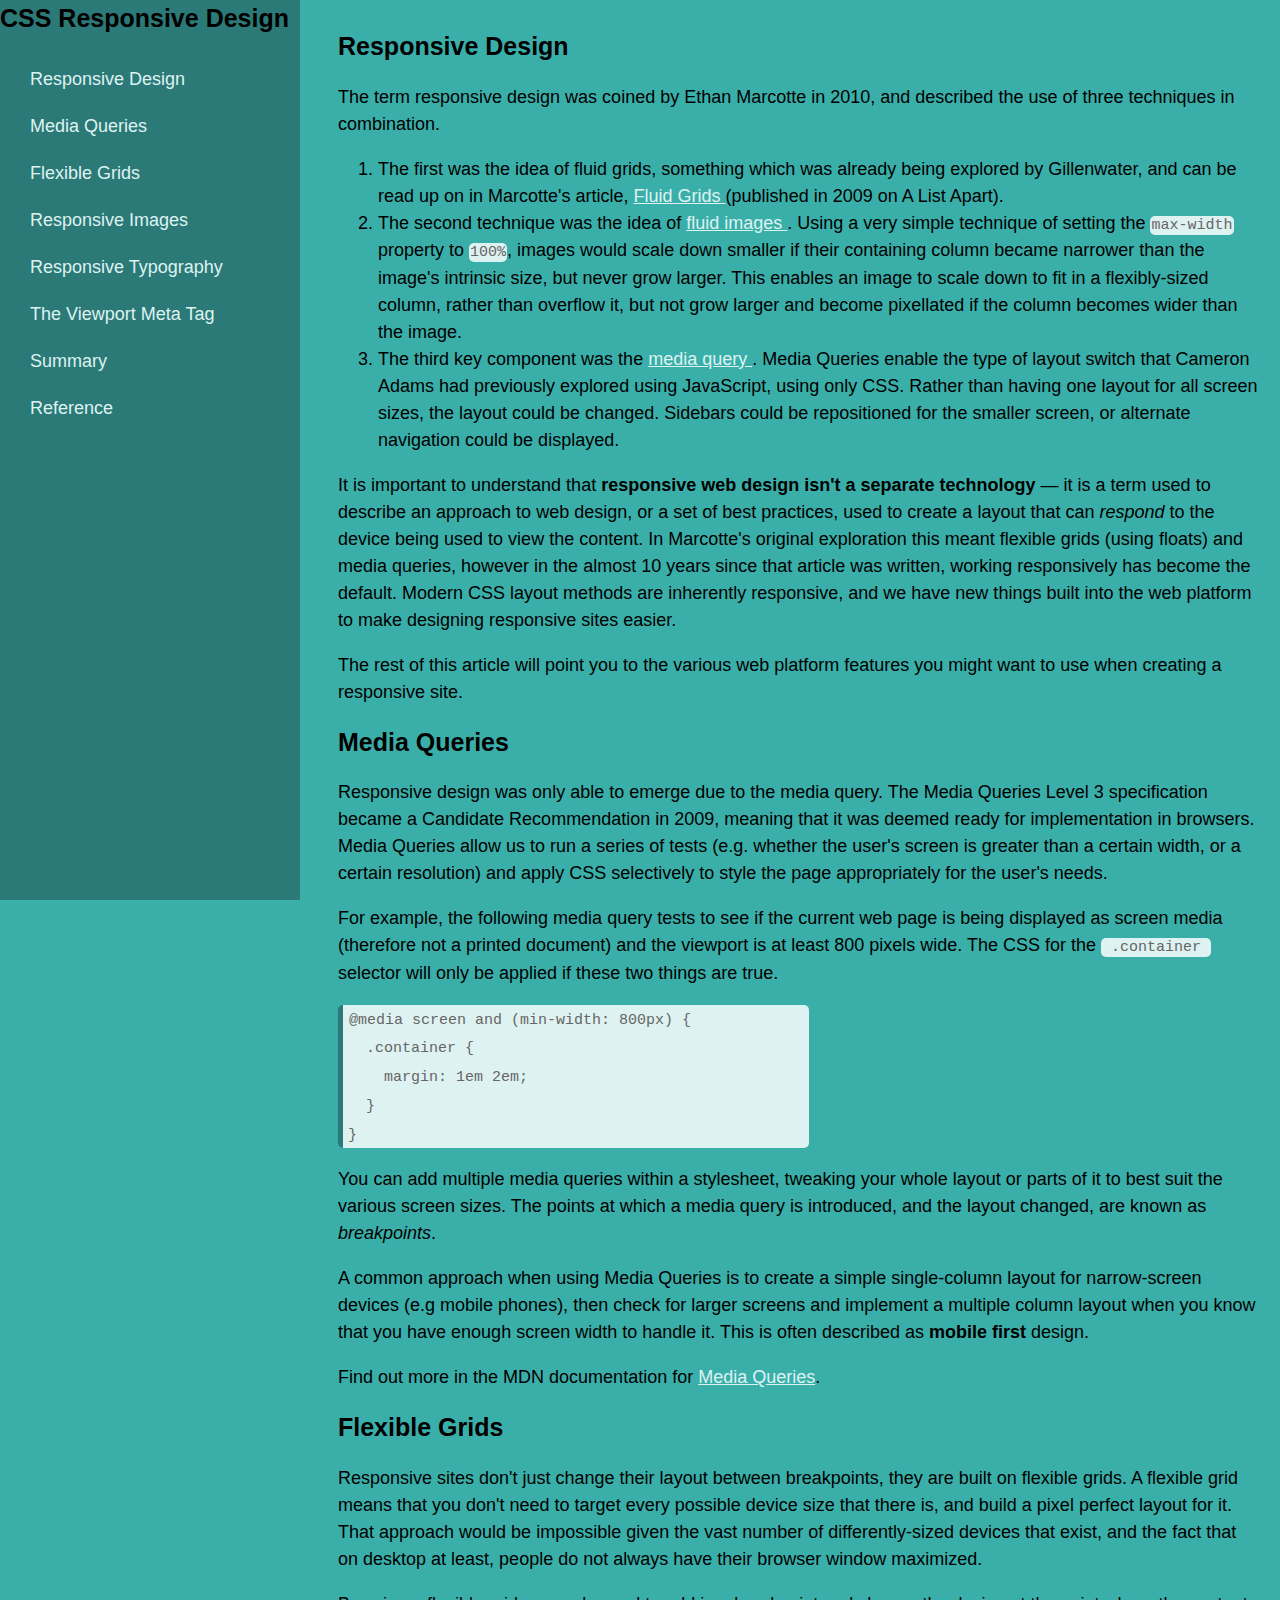
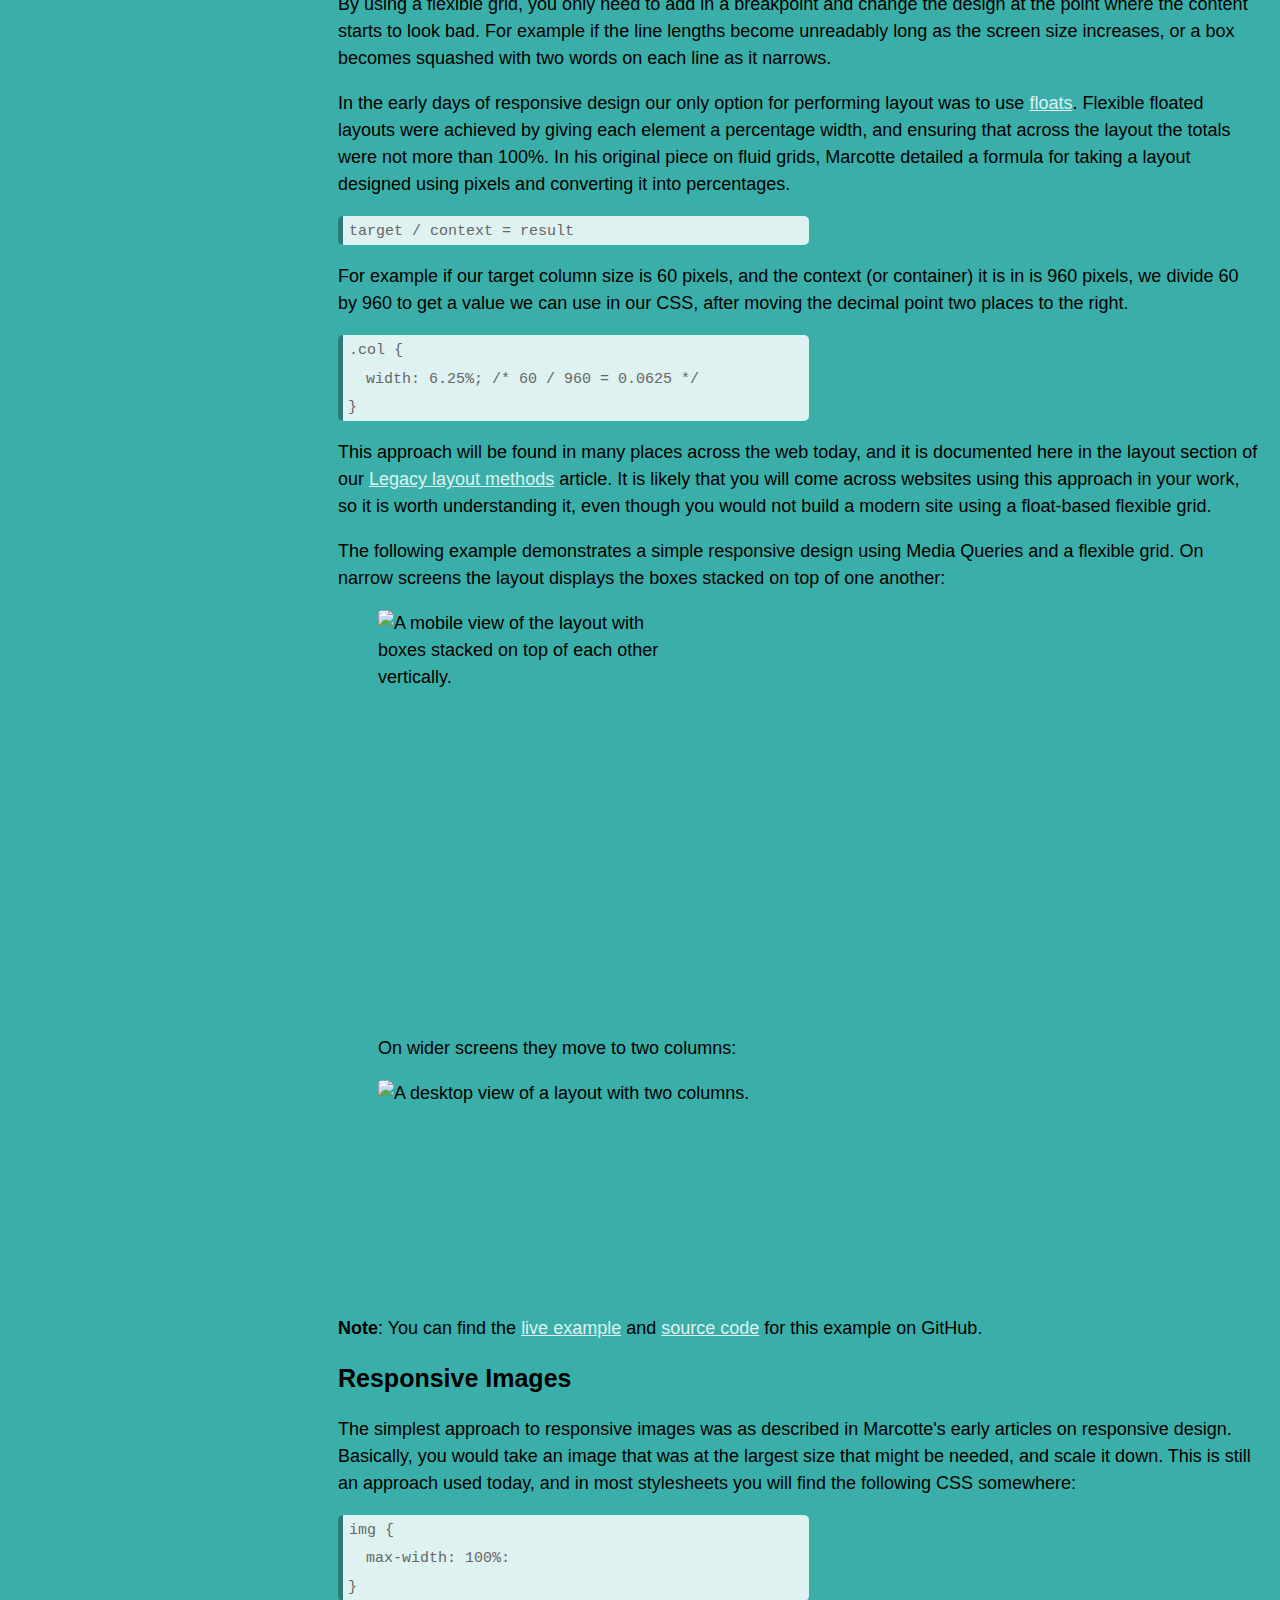
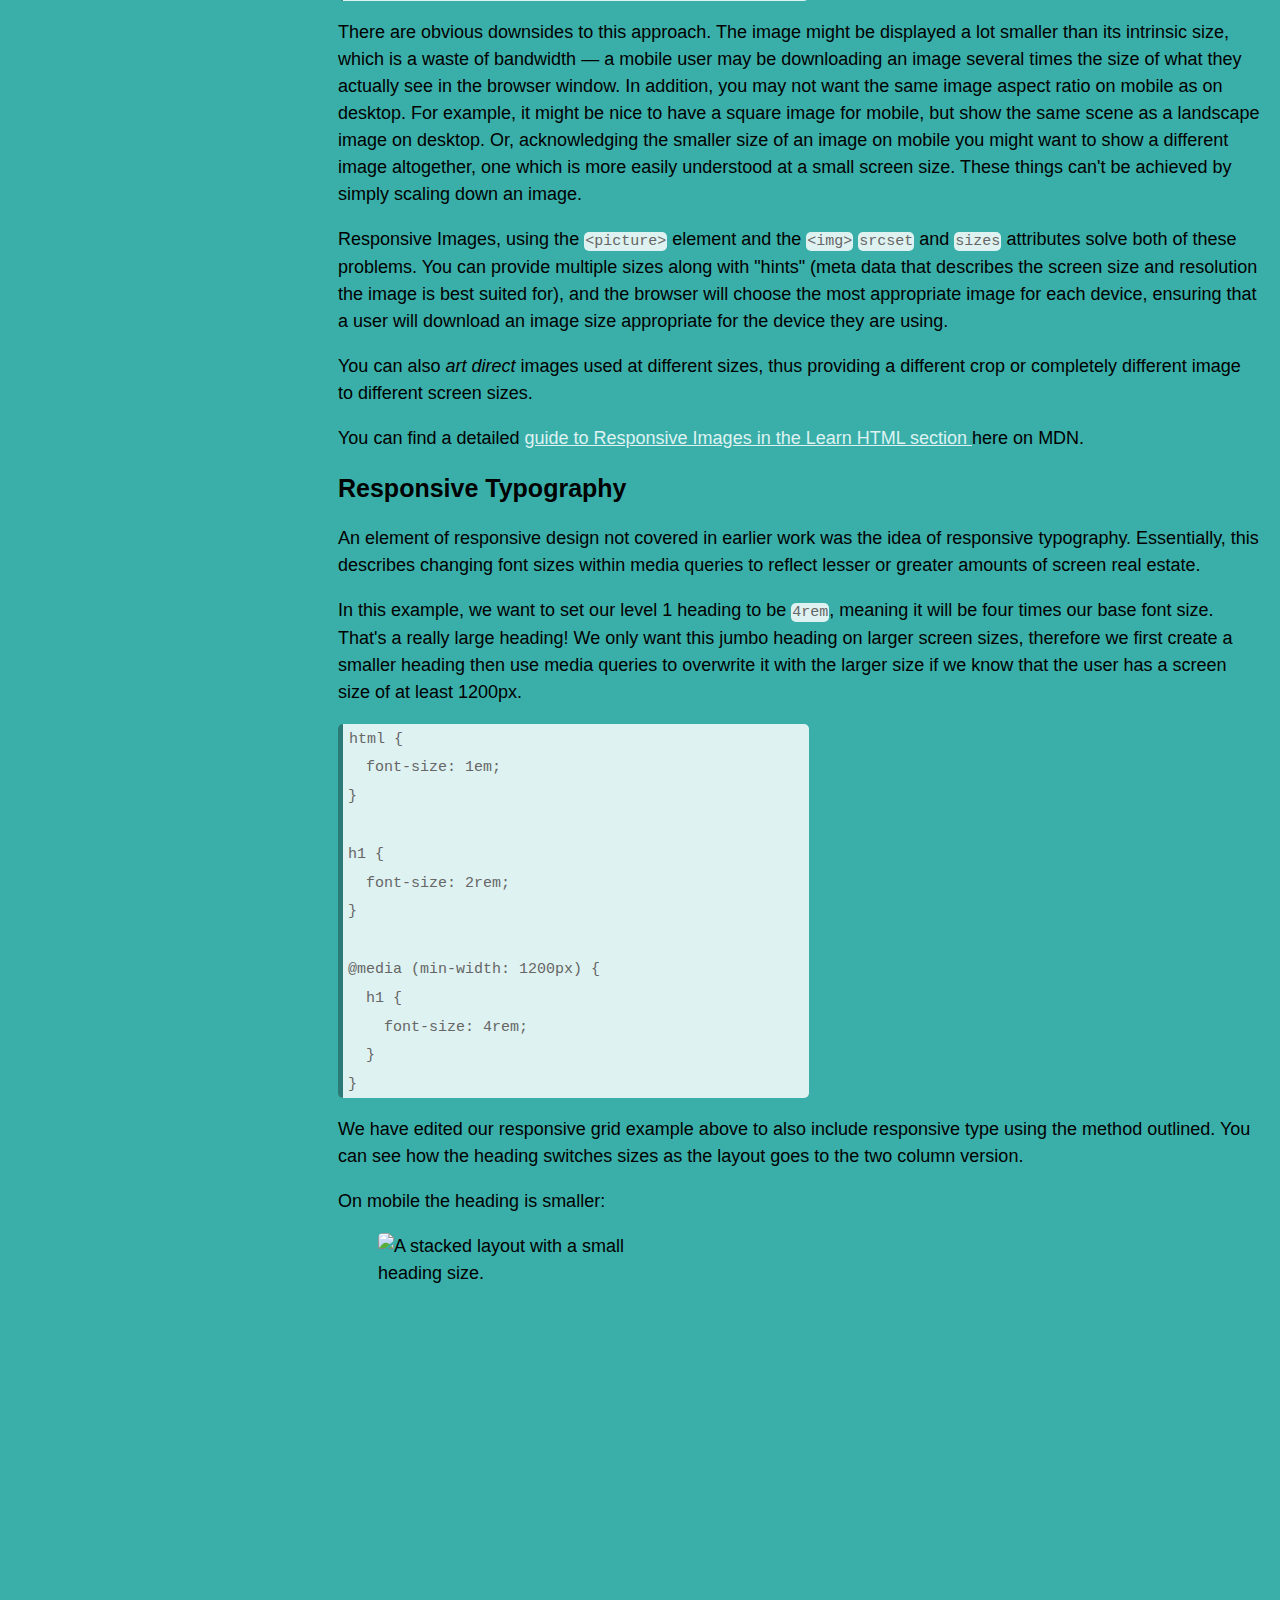
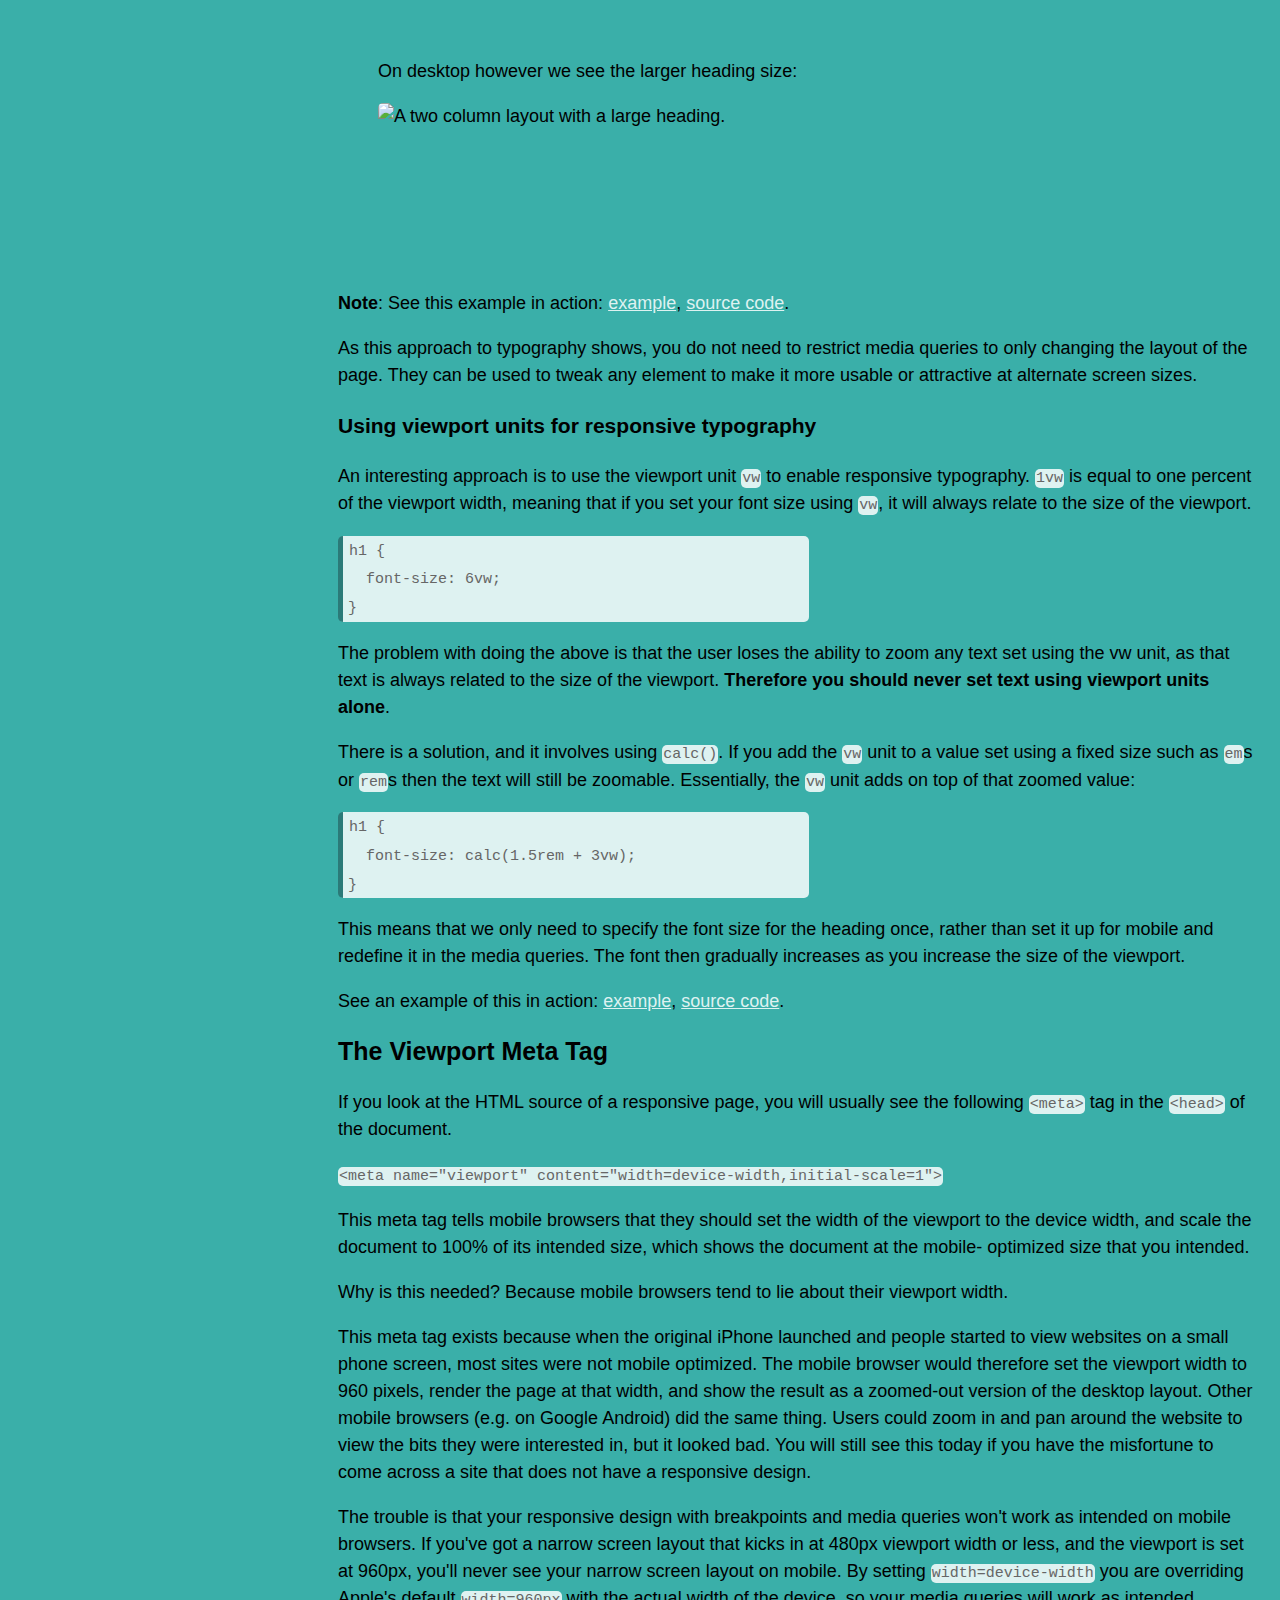
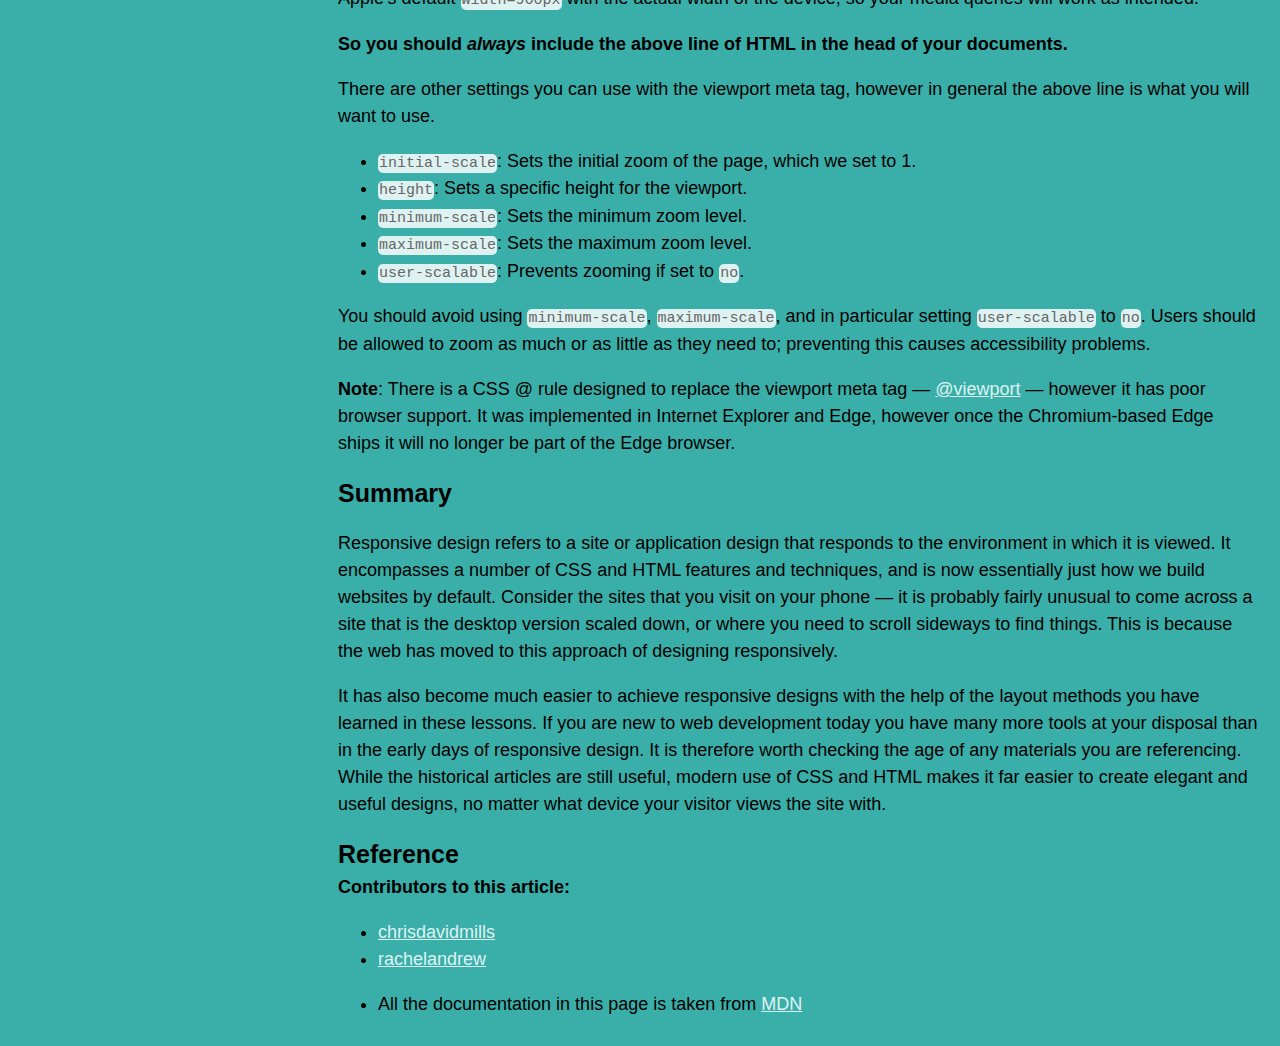
==== commit 13d0a100: "Finished up code styling, heading styling." ====
--- a/htdocs/index.html
+++ b/htdocs/index.html
@@ -62,7 +62,7 @@
               target="_blank">
               fluid images
             </a>. Using a very simple technique of setting the 
-            <code> max-width </code> property to <code> 100% </code>, images 
+            <code>max-width</code> property to <code>100%</code>, images 
             would scale down smaller if their containing column became 
             narrower than the image's intrinsic size, but never grow larger. 
             This enables an image to scale down to fit in a flexibly-sized 
@@ -114,17 +114,15 @@
           For example, the following media query tests to see if the current 
           web page is being displayed as screen media (therefore not a 
           printed document) and the viewport is at least 800 pixels wide. 
-          The CSS for the <code>.container</code> selector will only be 
+          The CSS for the <code> .container </code> selector will only be 
           applied if these two things are true.
         </p>
-        <p>
-          <code>
-            @media screen and (min-width: 800px) {
-              .container {
-                margin: 1em 2em;
-              }
-            }
-          </code>
+        <p>  
+          <pre><code>@media screen and (min-width: 800px) {
+  .container {
+    margin: 1em 2em;
+  }
+}</code></pre>
         </p>
         <p>
           You can add multiple media queries within a stylesheet, tweaking 
@@ -179,9 +177,9 @@
           value we can use in our CSS, after moving the decimal point two 
           places to the right.
         </p>
-        <code>.col { 
-          width: 6.25%; /* 60 / 960 = 0.0625 */ 
-        }</code>
+        <pre><code>.col { 
+  width: 6.25%; /* 60 / 960 = 0.0625 */ 
+}</code></pre>
         <p>
           This approach will be found in many places across the web today, and 
           it is documented here in the layout section of our 
@@ -235,11 +233,9 @@
           needed, and scale it down. This is still an approach used today, 
           and in most stylesheets you will find the following CSS somewhere:
         </p>
-          <code>
-          img {
-            max-width: 100%:
-          }
-          </code>
+          <pre><code>img {
+  max-width: 100%:
+}</code></pre>
         <p>
           There are obvious downsides to this approach. The image might be 
           displayed a lot smaller than its intrinsic size, which is a waste of 
@@ -253,20 +249,14 @@
           understood at a small screen size. These things can't be achieved by 
           simply scaling down an image.
         </p>
-        <p>Responsive Images, using the 
-          <code><a href="/en-US/docs/Web/HTML/Element/picture">
-            &lt;picture&gt;</a>
-          </code> element and the 
-          <code>
-            <a href="/en-US/docs/Web/HTML/Element/img">
-              &lt;img&gt;
-            </a>
-          </code> <code>srcset</code> and <code>sizes</code> attributes solve 
-          both of these problems. You can provide multiple sizes along with 
-          "hints" (meta data that describes the screen size and resolution the 
-          image is best suited for), and the browser will choose the most 
-          appropriate image for each device, ensuring that a user will 
-          download an image size appropriate for the device they are using.
+        <p>Responsive Images, using the <code>&lt;picture&gt;</code> element 
+          and the <code>&lt;img&gt;</code> <code>srcset</code> and 
+          <code>sizes</code> attributes solve both of these problems. You can 
+          provide multiple sizes along with "hints" (meta data that describes 
+          the screen size and resolution the image is best suited for), and 
+          the browser will choose the most appropriate image for each device, 
+          ensuring that a user will download an image size appropriate for 
+          the device they are using.
         </p>
         <p>
           You can also <em>art direct</em> images used at different sizes, 
@@ -295,21 +285,19 @@
           then use media queries to overwrite it with the larger size if we 
           know that the user has a screen size of at least 1200px.
         </p>
-          <code>
-          html { 
-            font-size: 1em; 
-          }
-        
-          h1 { 
-            font-size: 2rem; 
-          } 
-        
-          @media (min-width: 1200px) { 
-            h1 {
-              font-size: 4rem; 
-            }
-          } 
-          </code>
+          <pre><code>html { 
+  font-size: 1em; 
+}
+
+h1 { 
+  font-size: 2rem; 
+} 
+
+@media (min-width: 1200px) { 
+  h1 {
+    font-size: 4rem; 
+  }
+}</code></pre>
         <p>
           We have edited our responsive grid example above to also include 
           responsive type using the method outlined. You can see how the 
@@ -361,11 +349,9 @@
           size using <code>vw</code>, it will always relate to the size of the 
           viewport.
         </p>
-          <code> 
-          h1 {
-            font-size: 6vw;
-          }
-          </code>
+          <pre><code>h1 {
+  font-size: 6vw;
+}</code></pre>
         <p>
           The problem with doing the above is that the user loses the ability 
           to zoom any text set using the vw unit, as that text is always 
@@ -373,18 +359,15 @@
           never set text using viewport units alone</strong>.
         </p>        
         <p>
-          There is a solution, and it involves using <code>
-          <a href="/en-US/docs/Web/CSS/calc">calc()</a></code>. If you add 
-          the <code>vw</code> unit to a value set using a fixed size such as 
-          <code>em</code>s or <code>rem</code>s then the text will still be 
-          zoomable. Essentially, the <code>vw</code> unit adds on top of that 
-          zoomed value:
-        </p>
-        <code>
-          h1 {
-            font-size: calc(1.5rem + 3vw);
-          }
-        </code>
+          There is a solution, and it involves using <code>calc()</code>. If 
+          you add the <code>vw</code> unit to a value set using a fixed size 
+          such as <code>em</code>s or <code>rem</code>s then the text will 
+          still be zoomable. Essentially, the <code>vw</code> unit adds on 
+          top of that zoomed value:
+        <pre><code>h1 {
+  font-size: calc(1.5rem + 3vw);
+}</code></pre>
+        </p>
         <p>
           This means that we only need to specify the font size for the 
           heading once, rather than set it up for mobile and redefine it in 
@@ -412,9 +395,9 @@
           &lt;style> or &lt;title>."><code>&lt;meta&gt;</code></a> tag in the 
           <code>&lt;head&gt;</code> of the document.
         </p>
-        <code>
-          &lt;meta name="viewport" content="width=device-width,initial-scale=1"&gt;
-        </code>
+        <p>
+          <code>&lt;meta name="viewport" content="width=device-width,initial-scale=1"&gt;</code>
+        </p>
         <p>
           This meta tag tells mobile browsers that they should set the width 
           of the viewport to the device width, and scale the document to 100% 
--- a/htdocs/style.css
+++ b/htdocs/style.css
@@ -7,9 +7,27 @@
     line-height: 1.5;
     min-width: 290px;
 }
+
+a {
+    color: #def2f1;
+}
+
+h1, header {
+    font-size: 2.5rem;
+    font-weight: bold;
+}
+
+h2 {
+    font-size: 1.8rem;
+}
+
 code {
     background: #def2f1;
     border-radius: 5px;
+    color: #666;
+    font-family: monospace;
+    font-size: 1.5rem;
+    padding: 1px;
     white-space: pre;
 }
 
@@ -17,15 +35,15 @@
     background: #def2f1;
     border-radius: 5px;
     border-left: 5px solid #2b7a78;
-    color: #666;
+    display: block;
+    line-height: 1.6;
+    padding-left: 5px;
+    max-width: 50%;
+    overflow: auto;
     page-break-inside: avoid;
-    font-family: monospace;
-    font-size: 1.5rem;
-    line-height: 1.6;
-    max-width: 100%;
-    overflow: auto;
     position: relative;
-    display: block;
+    tab-size: 2;
+    white-space: pre-wrap;
     word-wrap: break-word;
 }
 
@@ -58,6 +76,10 @@
 
 #navbar ul {
     list-style: none;
+    height: 88%;
+    padding: 0;
+    overflow-y: auto;
+    overflow-x: hidden;
 }
 
 #main-doc {
